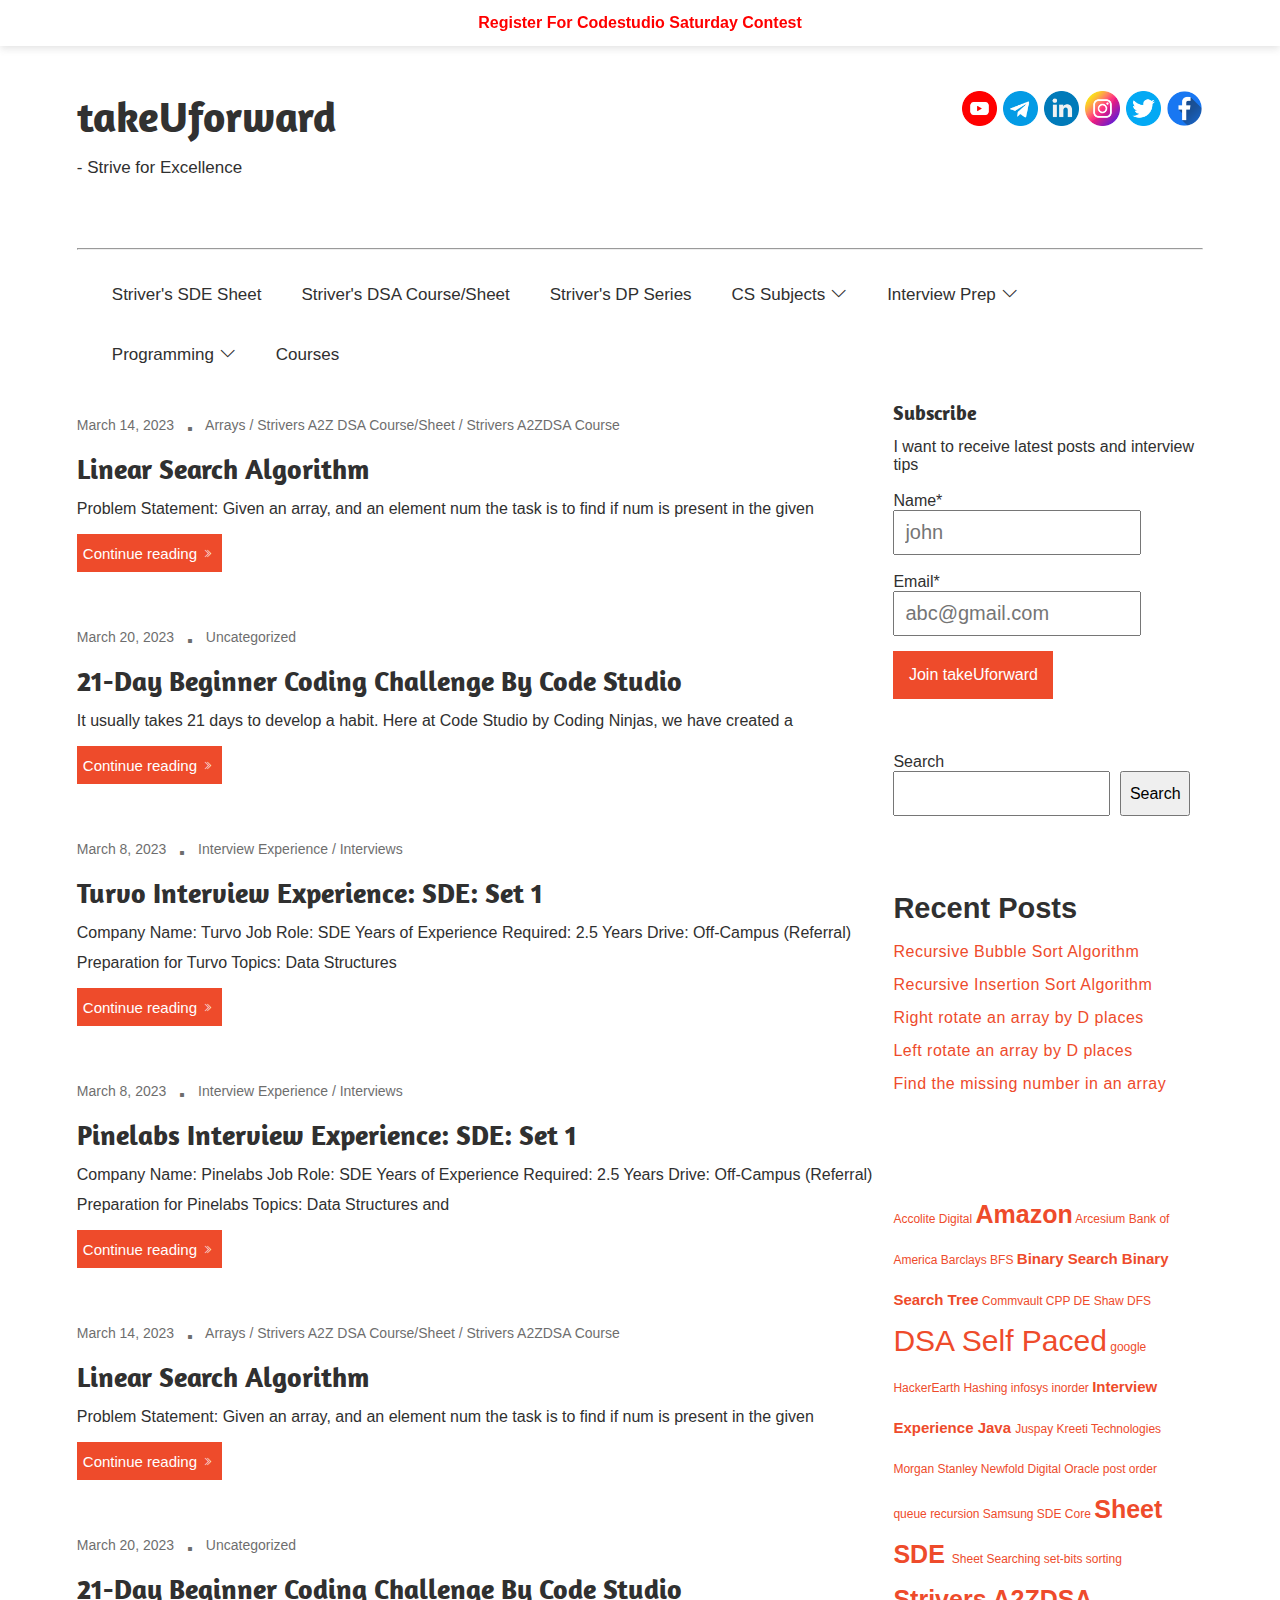
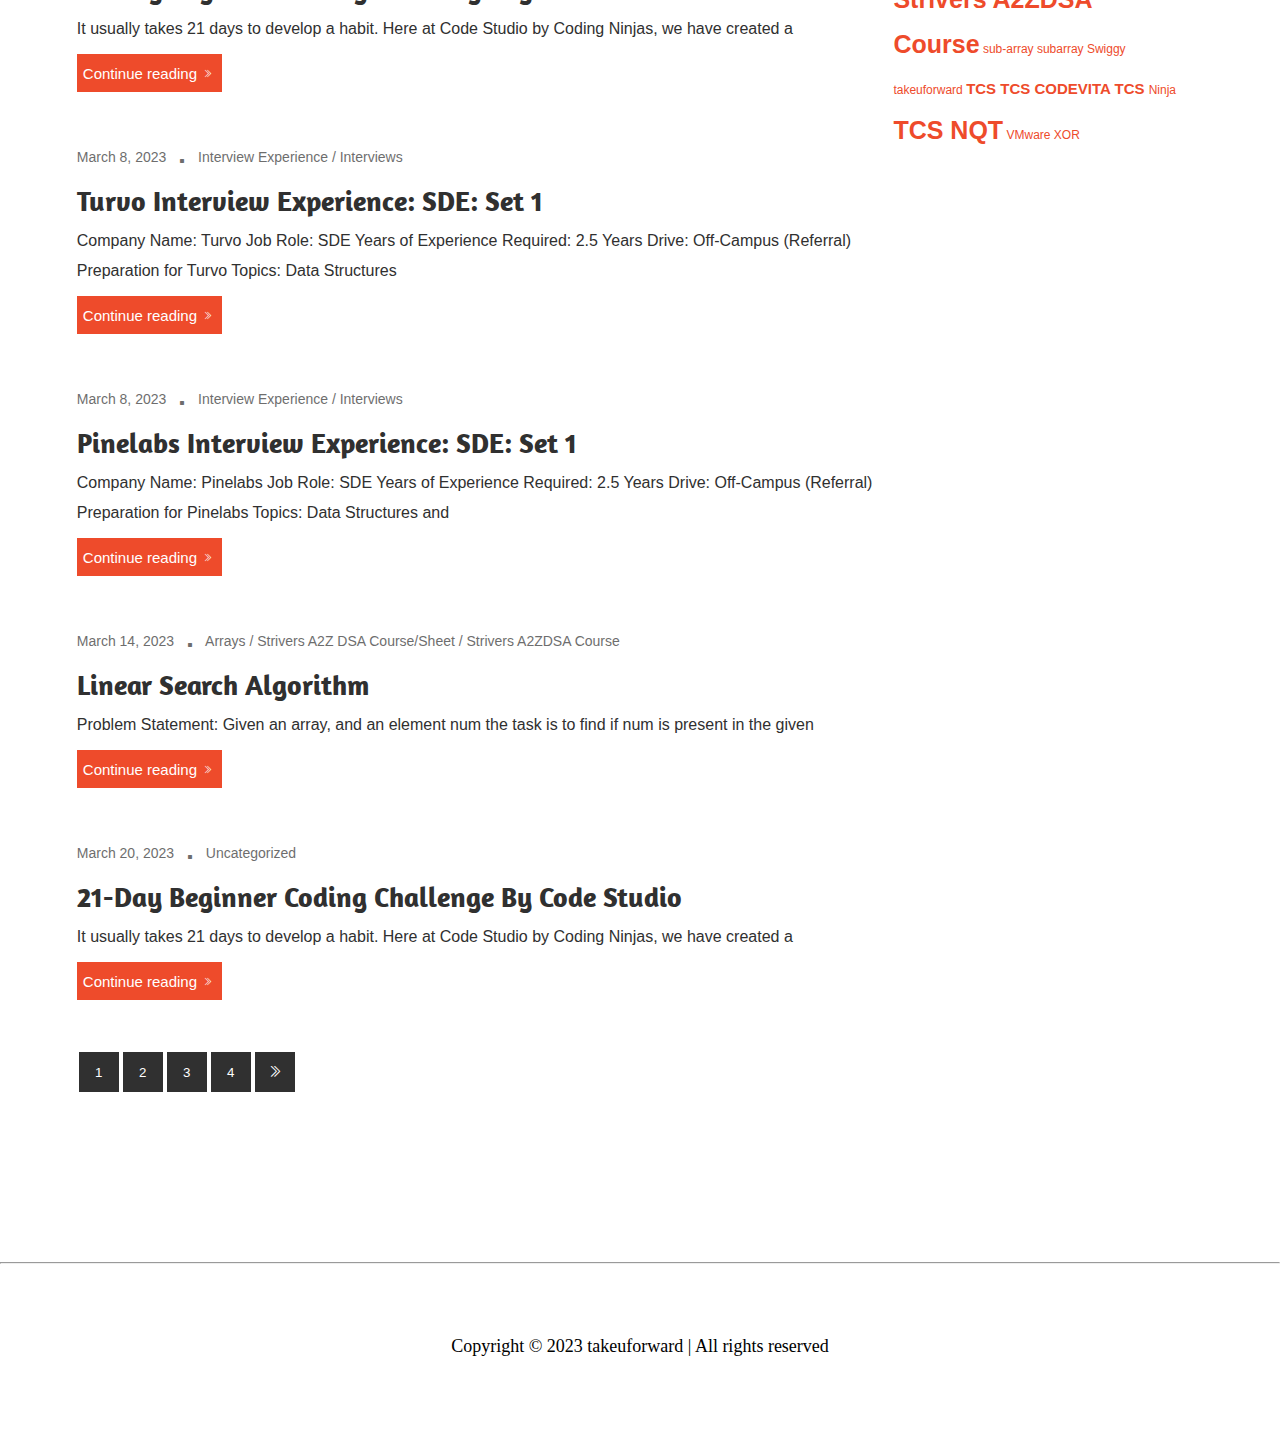
==== index.html @ 69823e0e "Merge 1525b9eb9a5e4e1d1a34bdff1c4de48abe05ab0a into 45029a54ef6b24de5f74d5429e6199685f359bf6" ====
<!DOCTYPE html>
<html lang="en">

<head>
    <meta charset="UTF-8">
    <meta http-equiv="X-UA-Compatible" content="IE=edge">
    <meta name="viewport" content="width=device-width, initial-scale=1.0">
    <title>Documents</title>
    <link rel="stylesheet" href="./css/index.css">
    <link rel="stylesheet" href="./css/navbar.css">
    <link rel="stylesheet" href="./css/home.css">

    <!-- for home aside styling -->
    <link rel="stylesheet" href="./css/aside.css">

    <style>
        @import url('https://fonts.googleapis.com/css2?family=Amaranth:wght@700&family=Domine:wght@700&family=Golos+Text&display=swap');
        @import url("https://cdn.jsdelivr.net/npm/bootstrap-icons@1.10.4/font/bootstrap-icons.css");
    </style>

</head>


<body>

    <div class="top_div">

        <div class="top_box">

            <div class='top'>
                <h4>Register For Codestudio Saturday Contest</h4>
            </div>

        </div>

        <div class='main_app_block'>

            <br />
            <br />
            <br />
            <br />
            <br />
            <div class='app_box'>

                <div class="social_box">

                    <div class='social'>
                        <div class='social_logo'>
                            <h1><a href="#">takeUforward</a></h1>
                            <p>- Strive for Excellence </p>
                        </div>
                        <div class='social_media_link'>
                            <a href="#"><img src='./images/youtube.png' alt="social" /></a>
                            <a href="#"><img src='./images//telegram.png' alt="social" /></a>
                            <a href="#"><img src='./images//linkedin.png' alt="social" /></a>
                            <a href="#"><img src='./images/instagram.png' alt="social" /></a>
                            <a href="#"><img src='./images/twitter.png' alt="social" /></a>
                            <a href="#"><img src='./images/facebook.png' alt="social" /></a>

                        </div>
                    </div>

                    <hr style="opacity: '0.5' " />


                </div>
                <div class="navbar_box">

                    <div class='navbar_line'> </div>

                    <div class='navbar_menu'><i class='bi bi-list'></i>
                        <p class="nav_text">Navigation</p>
                    </div>

                    <div class="navbar ">

                        <p>Striver's SDE Sheet</p>
                        <p>Striver's DSA Course/Sheet</p>
                        <p>Striver's DP Series</p>

                        <div class="nav1">
                            <p class='cs_subj'>CS Subjects <i class="bi bi-chevron-down nav1_icon"></i></p>
                            <div class='more_subj_1 more_subj'>
                                <p>SDE Core Sheet</p>
                                <hr />
                                <p>Operating System</p>
                                <hr />
                                <p>Computer Networks</p>
                            </div>
                        </div>

                        <div class="nav2">
                            <p>Interview Prep <i class="bi bi-chevron-down nav2_icon"></i></p>
                            <div class='more_subj_2 more_subj''>
                                <p>Blind 75</p>
                                <hr />
                                <p>Striver Tree Series</p>
                                <hr />
                                <p>Striver's CP Sheet</p>
                                <hr />
                                <p>TCS NQT Coding Sheet</p>
                                <hr />
                                <p>Interview Experience</p>
                                <hr />
                                <p>Interview Prep Roadmap</p>

                            </div>

                        </div>

                        <div class="nav3">
                            <p>Programming <i class="bi bi-chevron-down nav3_icon"></i> </p>
                            <div class='more_subj_3 more_subj'>
                                <p>Learn C++</p>
                                <hr />
                                <p>C++ STL</p>
                                <hr />
                                <p>C Programs</p>
                                <hr />
                                <p>Data Structure</p>

                            </div>
                        </div>

                        <p> Courses</p>
                    </div>

                </div>

                <div class="home_box_body">

                    <div class="home_main">

                        <div class="home_main_content">

                            <div class="moving_page" id="remove_data">

                            </div>

                        </div>

                        <div class="lowerbtn">
                            <button onclick="previes_page()" id="prev_btn"><i
                                    class="bi bi-chevron-double-left"></i></button>
                            <button class="btn" onclick="changepage(0,10)" name="1" id="btn1">1</button>
                            <button onclick="changepage(10,20)" name="2" id="btn2">2</button>
                            <button onclick="changepage(20,30)" name="3" id="btn3">3</button>
                            <button onclick="changepage(30,40)" name="4" id="btn4">4</button>
                            <button onclick="next_page()" id="next_btn"><i
                                    class="bi bi-chevron-double-right"></i></button>
                        </div>
                        <br>
                        <br>
                    </div>


                    <div class="home_aside">

                        <div class='aside'>

                            <h2 class="aside_sub">Subscribe</h2>
                            <p class='aside_para'>I want to receive latest posts and interview tips</p>
                            <br />
                            <div class="aside_form">
                                <p>Name*</p>
                                <input type="text" placeholder='john' />
                                <br />
                                <br />
                                <p>Email*</p>
                                <input type="email" placeholder='abc@gmail.com' />
                                <button class='aside_btn' >Join takeUforward</button>
                            </div>
                            <br />
                            <br />
                        <br>

                            <div class="aside_search">
                                <p>Search</p>
                                <div class='aside_search_btn'id="search" onchange="input_value(event)">
                                    <input type="text" />
                                    <button onclick="fun(event)">Search</button>
                                </div>
                            </div>

                        </div>
                        <br>
                        <br>

                        <div class="aside2">
                            <h1>Recent Posts</h1>
                            <br />
                            <p>Recursive Bubble Sort Algorithm</p>
                            <p>Recursive Insertion Sort Algorithm</p>
                            <p>Right rotate an array by D places</p>
                            <p>Left rotate an array by D places</p>
                            <p>Find the missing number in an array</p>
                        </div>
                        <br>
                        <br>

                        <div class="aside3">
                            <p>
                                Accolite Digital <b class='aside3_bold2'>Amazon</b> Arcesium Bank of America
                                Barclays BFS <b class='aside3_bold3'>Binary Search Binary Search Tree</b> Commvault
                                CPP DE Shaw DFS <b class='aside3_bold1'>DSA Self Paced</b> google HackerEarth
                                Hashing infosys inorder <b class='aside3_bold3'>Interview Experience Java </b>
                                Juspay Kreeti Technologies Morgan Stanley Newfold Digital Oracle post order queue
                                recursion Samsung SDE Core <b class='aside3_bold2'>Sheet SDE </b> Sheet Searching
                                set-bits sorting <b class='aside3_bold2'>Strivers A2ZDSA Course</b> sub-array
                                subarray Swiggy takeuforward <b class='aside3_bold3'>TCS TCS CODEVITA TCS </b> Ninja
                                <b class='aside3_bold2'>TCS NQT</b> VMware XOR
                            </p>
                        </div>
                        <br />
                        <br />

                    </div>


                </div>


            </div>
            <br>
            <br>
            <br>
            <br>
            <br>
            <br>
            <br>

            <hr>

            <br>
            <br>
            <br>
            <br>
            <center class="copyright">Copyright © 2023 takeuforward | All rights reserved</center>
            <br>
            <br>
            <br>
            <br>


        </div>


    </div>
    <script src="./dataset/dataset.js"></script>

    <script src="./javascript/indexjs.js"></script>

</body>

</html>
---- css/index.css ----
* {
    padding: 0px;
    margin: 0px;
    box-sizing: border-box;
}
        /* @import url('https://fonts.googleapis.com/css2?family=Amaranth:wght@700&family=Domine:wght@700&family=Golos+Text&display=swap'); */




body {
    background-color: #303030;
}

.main_app_block{
    max-width: 1500px;
    /* height: 1700px; */
    height: fit-content;
    background-color: white;
    margin: auto;
}



.top {
    /* border: 1px solid black; */
    padding: 14px;
    position: fixed;
    width: 100%;
    text-align: center;
    color: red;
    background-color: white;
    z-index: 2;
    box-shadow: rgba(99, 99, 99, 0.2) 0px 2px 8px 0px;
    font-family: "Titillium Web", arial, helvetica, sans-serif;
    font-weight: 600;
}

.app_box{
    width: 88%;
    margin: auto;
}




/* social block  */
.social{
    margin: auto;
    display: flex;
    justify-content: space-between;
    margin-bottom: 70px;
}
.social_logo h1{
    font-size: 43px;
    font-family: 'Amaranth', sans-serif;
    /* text-decoration: none; */

}

.social_logo p{
    font-family: "Titillium Web", arial, helvetica, sans-serif;
    color: #303030;
    font-size: 17px;

    margin-top: 15px;

}
.social_logo h1 a{
    text-decoration: none;
    color: rgb(39, 38, 38);
    opacity: 0.95;
}
.social_logo h1 a:hover{
    text-decoration: underline;
}

.social_media_link a img{
    width: 35px;
    margin: 1px;

}

@media only screen and (max-width:900px){
    .social{
        flex-direction: column;
        align-items: center;
        margin-bottom: 30px;
    }
    .social_logo{
        text-align: center;
        margin-bottom: 30px;
    }
}
---- css/navbar.css ----
/* navbar block  */

.navbar {
    font-family: "Titillium Web", arial, helvetica, sans-serif;
    display: flex;
    flex-wrap: wrap;
    margin: 15px;
    color: #303030;
    justify-content: start;
}

.navbar p {
    margin-left: 20px;
    margin-right: 20px;
    cursor: pointer;
    font-size: 17px;
    padding-top: 20px;
    padding-bottom: 20px;
    display: flex;
    flex-direction: row;
    position: relative;
}
.navbar p:hover{
    opacity: 0.8;
}


.navbar_line {
    width: 150px;
    height: 5px;
    background-color: #303030;
    display: none;
}

.navbar_menu {
    font-family: "Titillium Web", arial, helvetica, sans-serif;
    padding: 3px;
    border: 1px solid white;
    width: 150px;
    display: flex;
    align-items: center;
    justify-content: center;
    font-size: 18px;
    color: #303030;
    opacity: 0.8;
    display: none;
}

.navbar_menu:hover {
    border: 1px solid rgb(55, 54, 54);

}


.navbar_menu i {
    font-size: 40px;
    margin-right: 10px;
}
.nav1_icon,.nav2_icon,.nav3_icon{
    margin-left: 5px;
}

.more_subj {
    display: flex;
    flex-direction: column;
    width: 250px;
    background-color: #303030;
    position: absolute;
    z-index: 1;
    transition: all ease-in-out 0.3s;
    display: none;

}


.more_subj p {
    background-color: #303030;
    color: white;
    margin: 0.3px;
    padding: 10px;

}

.more_subj p:hover {
    background-color: #3f3d3d;

}



/* checking */

@media only screen and (max-width:900px) {
    .navbar_menu {
        display: flex;
    }

    .navbar {
        flex-direction: column;
        margin: 0px;
        justify-content: start;
        display: none;

    }

    .navbar_show{
        display: flex;
    }

    .navbar_line {
        display: flex;
    }

    .navbar p {
        display: flex;
        /* align-items: center; */
        background-color: #303030;
        height: 60px;
        color: white;
        justify-content: start;
        margin: 0px;
        padding-left: 20px;
        justify-content: space-between;
        /* padding-right: 30px; */
        flex-direction: column;
        position: relative;
        /* overflow: hidden; */
        height: fit-content;
        margin-bottom: 1px;
    }

    .navbar p:hover {
        background-color: #3f3d3d;

    }

    .navbar p i {
        font-size: 20px;
        position: absolute;
        right: 20px;
        font: bold;
    }
 

    .more_subj {
        position: relative;
        width: 100%;
        display: flex;
        justify-content: center;
    }
    .more_subj p{
        padding-top: 20px;
        padding-left: 50px;

        padding-bottom: 20px;
    }
}
@media only screen and (max-width:700px){
    .nav_text{
        /* border: 1px solid black; */
        display: none;
    }
    .navbar_menu{
        position: relative;
        width: 70px;


    }
   
    .navbar_line{
        width: 70px;
    }
    
}
---- css/home.css ----
.home_box_body {
    display: grid;
    grid-template-columns: 1.45fr .55fr;
    background-color: white;

}

.home_main {
    margin-top: 10px;
    font-family: "Titillium Web", arial, helvetica, sans-serif;
}


.data {
    width: 100%;
    padding-right: 20px;
    margin-bottom: 50px;
    line-height: 30px;
    color: #303030;
}

.data_date {
    margin-bottom: 10px;
    font-size: 14px;
    opacity: 0.7;
}
.data_date i{
    font-size: 4px;
    margin: 10px;
    border-radius: 50%;
}

.data_heading {
    font-family: "Amaranth", arial, helvetica, sans-serif;;
    font-size: 14px;
    margin-bottom: 10px;
    color: #303030;
    cursor: pointer;

}
.data_heading:hover {
text-decoration: underline;
}

.data_para {
    margin-bottom: 10px;
    color: #303030;

}
.data_button button{
    background-color: #EE4B2B;
    padding: 6px;
    font-size: 15px;
    color: white;
    width: 145px;
    height: 38px;
    border: none;
    display: flex;
    align-items: center;
    justify-content: start;
    position: relative;
    cursor: pointer;

}
.data_button button:hover{
    background-color: #303030;
}
.data_button button i{
    font-size: 9px;
    position: absolute;
    right: 10px;
    top: 15px;
}

.lowerbtn{
    background-color: white;
    height: 50px;
}
.lowerbtn button {
    background-color: #303030;
    color: white;
    width: 40px;
    height: 40px;
    margin: 2px;
    border: none;
}
.lowerbtn button:hover{
    background-color: #1ebdb8;

}



.lowerbtn{
    display: flex;
}
.lowerbtn button{
    display: flex;
    align-items: center;
    justify-content: center;
}
.copyright{
    font-size: 18px;
}





@media only screen and (max-width:950px){
    .home_box_body{
        display: flex;
        flex-direction: column;
    }
    .data {
        padding-right: 0px;
    }
    .data_heading {
        font-size: 12px;
    
    }
}
---- css/aside.css ----
.aside{
    font-family: "Titillium Web", arial, helvetica, sans-serif;
    color: #303030;

}

.aside_sub{
    font-family: 'Amaranth', sans-serif;
    font-size: 20px;
    margin-bottom: 13px;
}
.aside_form input{
height: 45px;
width: 80%;
padding-left: 10px;
font-size: 20px;
}
.aside_btn{
    cursor: pointer;
    display: block;
    margin-top: 15px;
    width: 160px;
    height: 48px;
    background-color: #EE4B2B;
    color: white;
    border: none;
    font-size: 16px;

} 
.aside_search_btn{
    display: flex;
}
.aside_search_btn input{
    height: 45px;
width: 70%;
}
.aside_search_btn button{
    cursor: pointer;
    height: 45px;
    margin-left: 10px;
    width: 70px;
    font-size: 16px;


}
@media only screen and (max-width:900px){
    .aside_search_btn{
        justify-content: space-between;
    }
    .aside_search_btn input{
        height: 45px;
    width: 90%;
    }
    .aside_form input{
        width: 100%;
    }
}




/* par2  */
.aside2 {
    font-family: "Titillium Web", arial, helvetica, sans-serif;
    margin-top: 40px;
    color: #303030;

}

.aside2 p {
    color: #EE4B2B;
    font-size: 16px;
    /* line-height: 15px; */
    margin-bottom: 15px;
    cursor: pointer;
    letter-spacing: .5px;
}
.aside2 h1{
    font-size: 29px;
}

/* part3 */
.aside3{
    font-family: "Titillium Web", arial, helvetica, sans-serif;
    color: #EE4B2B;
    margin-top: 50px;
    padding-right: 20px;
    font-size: 12px;
    cursor: pointer;
    line-height: 40px;

}
.aside3_bold1{
    font-size: 30px;
    font-weight: 200;
}
.aside3_bold2{
font-size: 25px;
}
.aside3_bold3{
font-size: 15px;
}
@media only screen and (max-width:950px){
    .aside3{
        padding-right: 0px;
    }
}
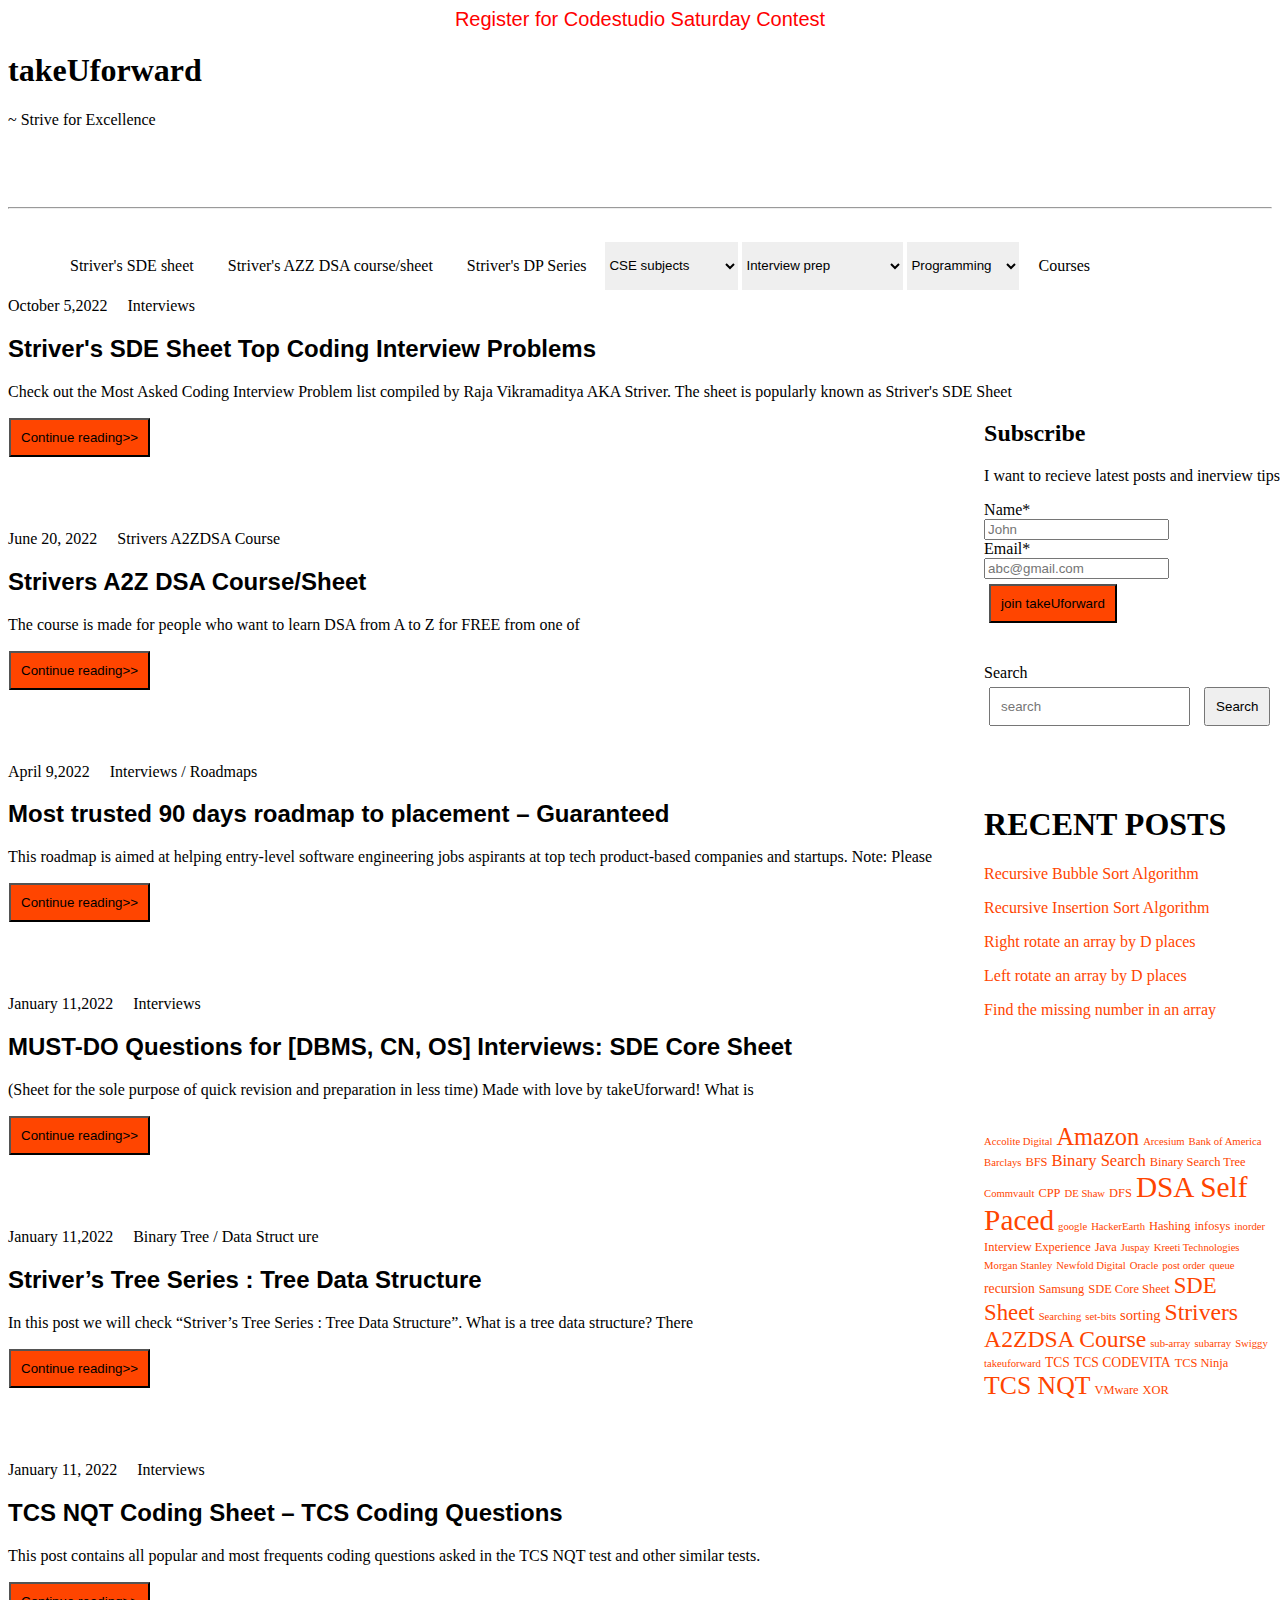
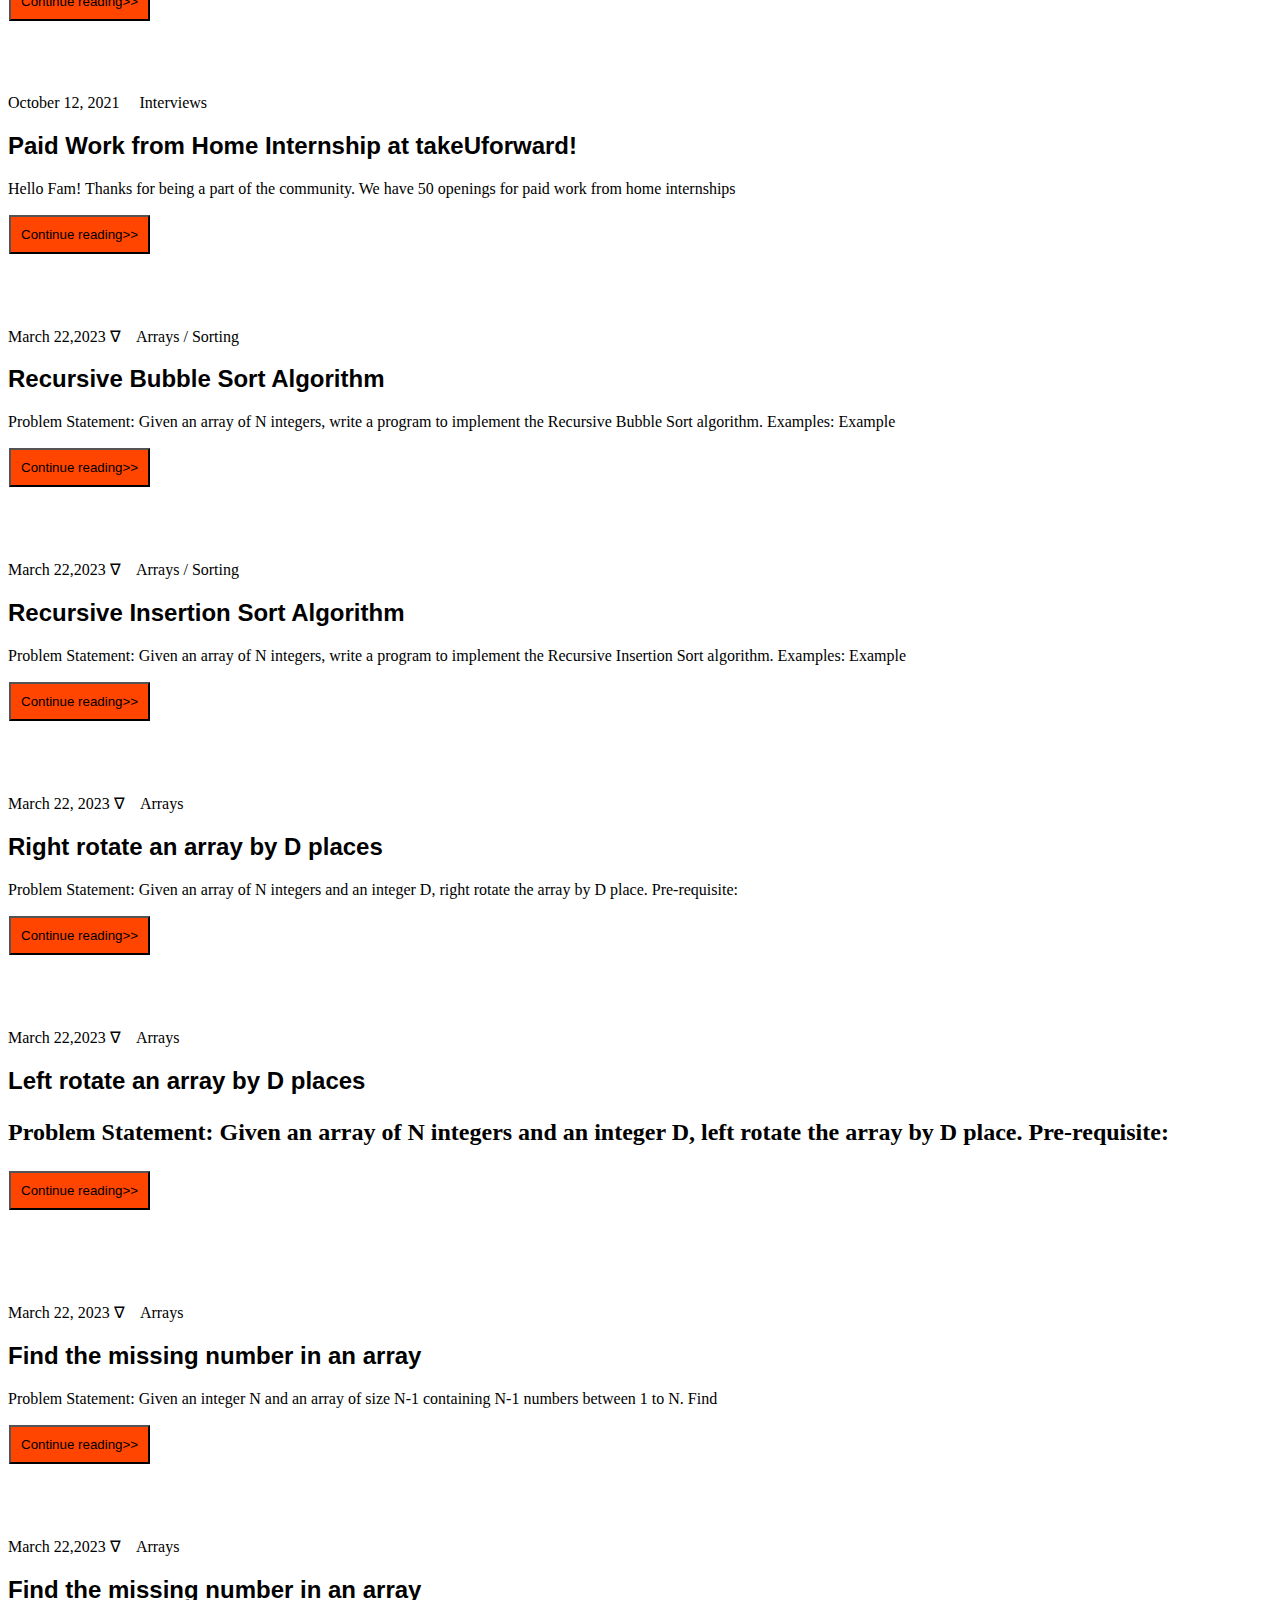
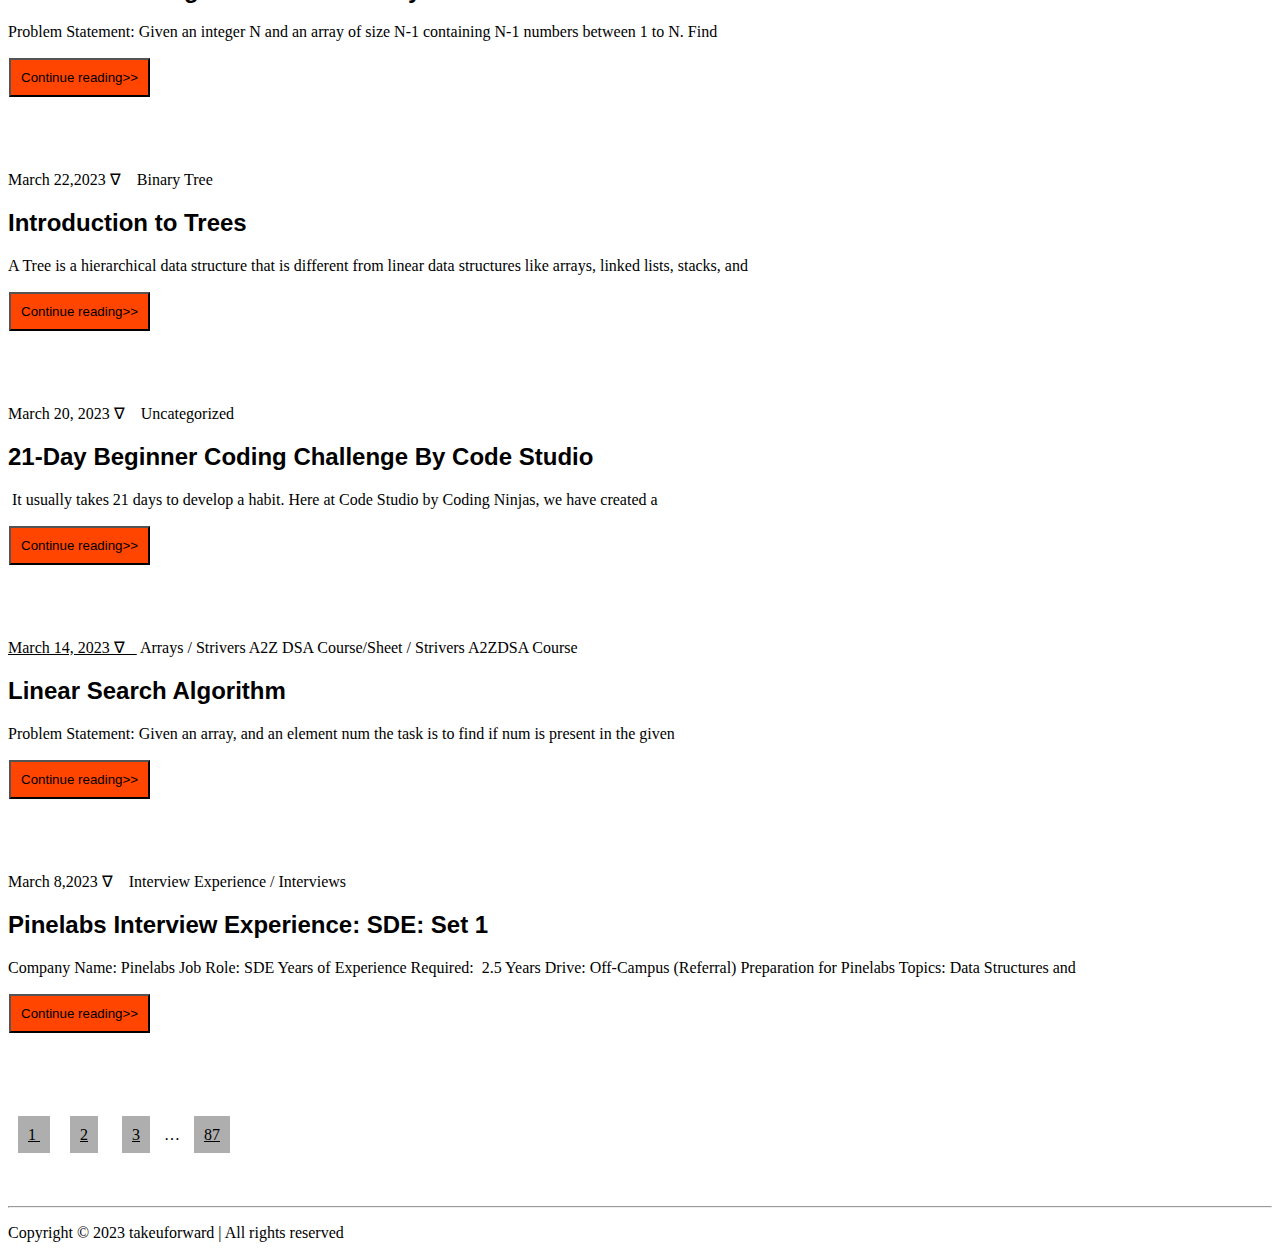
==== commit e8baf1f8: "Update index.html" ====
--- a/index.html
+++ b/index.html
@@ -1,255 +1,822 @@
-<!DOCTYPE html>
-<html lang="en">
-
-<head>
-    <meta charset="UTF-8">
-    <meta http-equiv="X-UA-Compatible" content="IE=edge">
-    <meta name="viewport" content="width=device-width, initial-scale=1.0">
-    <title>Documents</title>
-    <link rel="stylesheet" href="./css/index.css">
-    <link rel="stylesheet" href="./css/navbar.css">
-    <link rel="stylesheet" href="./css/home.css">
-
-    <!-- for home aside styling -->
-    <link rel="stylesheet" href="./css/aside.css">
-
-    <style>
-        @import url('https://fonts.googleapis.com/css2?family=Amaranth:wght@700&family=Domine:wght@700&family=Golos+Text&display=swap');
-        @import url("https://cdn.jsdelivr.net/npm/bootstrap-icons@1.10.4/font/bootstrap-icons.css");
-    </style>
-
-</head>
-
-
-<body>
-
-    <div class="top_div">
-
-        <div class="top_box">
-
-            <div class='top'>
-                <h4>Register For Codestudio Saturday Contest</h4>
-            </div>
-
-        </div>
-
-        <div class='main_app_block'>
-
-            <br />
-            <br />
-            <br />
-            <br />
-            <br />
-            <div class='app_box'>
-
-                <div class="social_box">
-
-                    <div class='social'>
-                        <div class='social_logo'>
-                            <h1><a href="#">takeUforward</a></h1>
-                            <p>- Strive for Excellence </p>
-                        </div>
-                        <div class='social_media_link'>
-                            <a href="#"><img src='./images/youtube.png' alt="social" /></a>
-                            <a href="#"><img src='./images//telegram.png' alt="social" /></a>
-                            <a href="#"><img src='./images//linkedin.png' alt="social" /></a>
-                            <a href="#"><img src='./images/instagram.png' alt="social" /></a>
-                            <a href="#"><img src='./images/twitter.png' alt="social" /></a>
-                            <a href="#"><img src='./images/facebook.png' alt="social" /></a>
-
-                        </div>
-                    </div>
-
-                    <hr style="opacity: '0.5' " />
-
-
-                </div>
-                <div class="navbar_box">
-
-                    <div class='navbar_line'> </div>
-
-                    <div class='navbar_menu'><i class='bi bi-list'></i>
-                        <p class="nav_text">Navigation</p>
-                    </div>
-
-                    <div class="navbar ">
-
-                        <p>Striver's SDE Sheet</p>
-                        <p>Striver's DSA Course/Sheet</p>
-                        <p>Striver's DP Series</p>
-
-                        <div class="nav1">
-                            <p class='cs_subj'>CS Subjects <i class="bi bi-chevron-down nav1_icon"></i></p>
-                            <div class='more_subj_1 more_subj'>
-                                <p>SDE Core Sheet</p>
-                                <hr />
-                                <p>Operating System</p>
-                                <hr />
-                                <p>Computer Networks</p>
-                            </div>
-                        </div>
-
-                        <div class="nav2">
-                            <p>Interview Prep <i class="bi bi-chevron-down nav2_icon"></i></p>
-                            <div class='more_subj_2 more_subj''>
-                                <p>Blind 75</p>
-                                <hr />
-                                <p>Striver Tree Series</p>
-                                <hr />
-                                <p>Striver's CP Sheet</p>
-                                <hr />
-                                <p>TCS NQT Coding Sheet</p>
-                                <hr />
-                                <p>Interview Experience</p>
-                                <hr />
-                                <p>Interview Prep Roadmap</p>
-
-                            </div>
-
-                        </div>
-
-                        <div class="nav3">
-                            <p>Programming <i class="bi bi-chevron-down nav3_icon"></i> </p>
-                            <div class='more_subj_3 more_subj'>
-                                <p>Learn C++</p>
-                                <hr />
-                                <p>C++ STL</p>
-                                <hr />
-                                <p>C Programs</p>
-                                <hr />
-                                <p>Data Structure</p>
-
-                            </div>
-                        </div>
-
-                        <p> Courses</p>
-                    </div>
-
-                </div>
-
-                <div class="home_box_body">
-
-                    <div class="home_main">
-
-                        <div class="home_main_content">
-
-                            <div class="moving_page" id="remove_data">
-
-                            </div>
-
-                        </div>
-
-                        <div class="lowerbtn">
-                            <button onclick="previes_page()" id="prev_btn"><i
-                                    class="bi bi-chevron-double-left"></i></button>
-                            <button class="btn" onclick="changepage(0,10)" name="1" id="btn1">1</button>
-                            <button onclick="changepage(10,20)" name="2" id="btn2">2</button>
-                            <button onclick="changepage(20,30)" name="3" id="btn3">3</button>
-                            <button onclick="changepage(30,40)" name="4" id="btn4">4</button>
-                            <button onclick="next_page()" id="next_btn"><i
-                                    class="bi bi-chevron-double-right"></i></button>
-                        </div>
-                        <br>
-                        <br>
-                    </div>
-
-
-                    <div class="home_aside">
-
-                        <div class='aside'>
-
-                            <h2 class="aside_sub">Subscribe</h2>
-                            <p class='aside_para'>I want to receive latest posts and interview tips</p>
-                            <br />
-                            <div class="aside_form">
-                                <p>Name*</p>
-                                <input type="text" placeholder='john' />
-                                <br />
-                                <br />
-                                <p>Email*</p>
-                                <input type="email" placeholder='abc@gmail.com' />
-                                <button class='aside_btn' >Join takeUforward</button>
-                            </div>
-                            <br />
-                            <br />
-                        <br>
-
-                            <div class="aside_search">
-                                <p>Search</p>
-                                <div class='aside_search_btn'id="search" onchange="input_value(event)">
-                                    <input type="text" />
-                                    <button onclick="fun(event)">Search</button>
-                                </div>
-                            </div>
-
-                        </div>
-                        <br>
-                        <br>
-
-                        <div class="aside2">
-                            <h1>Recent Posts</h1>
-                            <br />
-                            <p>Recursive Bubble Sort Algorithm</p>
-                            <p>Recursive Insertion Sort Algorithm</p>
-                            <p>Right rotate an array by D places</p>
-                            <p>Left rotate an array by D places</p>
-                            <p>Find the missing number in an array</p>
-                        </div>
-                        <br>
-                        <br>
-
-                        <div class="aside3">
-                            <p>
-                                Accolite Digital <b class='aside3_bold2'>Amazon</b> Arcesium Bank of America
-                                Barclays BFS <b class='aside3_bold3'>Binary Search Binary Search Tree</b> Commvault
-                                CPP DE Shaw DFS <b class='aside3_bold1'>DSA Self Paced</b> google HackerEarth
-                                Hashing infosys inorder <b class='aside3_bold3'>Interview Experience Java </b>
-                                Juspay Kreeti Technologies Morgan Stanley Newfold Digital Oracle post order queue
-                                recursion Samsung SDE Core <b class='aside3_bold2'>Sheet SDE </b> Sheet Searching
-                                set-bits sorting <b class='aside3_bold2'>Strivers A2ZDSA Course</b> sub-array
-                                subarray Swiggy takeuforward <b class='aside3_bold3'>TCS TCS CODEVITA TCS </b> Ninja
-                                <b class='aside3_bold2'>TCS NQT</b> VMware XOR
-                            </p>
-                        </div>
-                        <br />
-                        <br />
-
-                    </div>
-
-
-                </div>
-
-
-            </div>
-            <br>
-            <br>
-            <br>
-            <br>
-            <br>
-            <br>
-            <br>
-
-            <hr>
-
-            <br>
-            <br>
-            <br>
-            <br>
-            <center class="copyright">Copyright © 2023 takeuforward | All rights reserved</center>
-            <br>
-            <br>
-            <br>
-            <br>
-
-
-        </div>
-
-
-    </div>
-    <script src="./dataset/dataset.js"></script>
-
-    <script src="./javascript/indexjs.js"></script>
-
-</body>
-
-</html>+<!DOCTYPE html>
+<html lang="en">
+
+<head>
+    <meta charset="UTF-8">
+    <meta http-equiv="X-UA-Compatible" content="IE=edge">
+    <meta name="viewport" content="width=device-width, initial-scale=1.0">
+    <title>Documents</title>
+    <link rel="program" href="style.css">
+
+
+</head>
+<style>
+    .front-main {
+
+        text-align: center;
+
+
+    }
+
+    h1,
+    a {
+        color: black;
+    }
+
+    ul {
+        display: flex;
+        flex-direction: row;
+        border: 5px;
+        list-style: none;
+        margin: 5px;
+
+
+    }
+
+    li {
+        margin: 10px;
+        padding: 7px;
+
+    }
+
+    #dropdown,
+    #dropdown1,
+    #dropdown2 {
+        margin: 2px;
+        border: 4px;
+    }
+
+    header {
+        position: absolute;
+        right: 0px;
+        top: 400px;
+    }
+
+    .form {
+        border: 10px;
+
+    }
+
+    #name {
+        margin: 5px;
+    }
+
+    #email {
+        margin: 5px;
+    }
+
+    #join {
+        margin: 5px;
+        padding: 10px;
+        background-color: orangered;
+        cursor: pointer;
+    }
+
+    #search,
+    #search1 {
+        margin: 5px;
+        padding: 10px;
+    }
+
+    #search1 {
+        margin: 5px;
+        padding: 10px;
+        cursor: pointer;
+    }
+
+    section {
+        color: orangered;
+    }
+
+    article {
+        color: orangered;
+        justify-content: right;
+    }
+
+    .nav-links a {
+        border: 0px solid grey;
+        margin: 10px;
+        padding: 10px;
+        background-color: rgba(128, 128, 128, 0.637);
+    }
+
+    .btn {
+        background-color: orangered;
+        margin: 1px;
+        padding: 10px;
+        cursor: pointer;
+    }
+
+    .entry-title a {
+        font-family: amaranth, Arial, Helvetica, sans-serif;
+
+
+
+    }
+
+    .front-main a {
+        font-family: titillium web, arial, helvetica, sans-serif;
+        color: red;
+        font-size: 20px;
+
+    }
+
+    .content a {
+        text-decoration: none;
+    }
+
+    .content2 a {
+        text-decoration: none;
+    }
+
+    .front-site a {
+        text-decoration: none;
+    }
+
+    .front-main a {
+        text-decoration: none;
+    }
+
+    .entry-title a {
+        text-decoration: none;
+    }
+
+    .navbar {
+        cursor: pointer;
+
+    }
+
+    #dropdown,
+    #dropdown1,
+    #dropdown2 {
+        cursor: pointer;
+    }
+
+    .recent post {
+        cursor: pointer;
+        text-decoration: none;
+    }
+
+    .logos {
+        position: absolute;
+        right: 10px;
+        top: 100px;
+        font-size: 30px;
+    }
+
+    .fa-square-twitter {
+        color: rgb(53, 194, 241);
+    }
+
+    .fa-youtube {
+        color: red;
+    }
+
+    .fa-linkedin {
+        color: rgb(62, 193, 233);
+    }
+
+    .fa-instagram {
+        color: rgb(236, 78, 38);
+    }
+
+    .fa-telegram {
+        color: rgb(9, 43, 117);
+    }
+
+    .fa-facebook {
+
+        color: rgb(62, 62, 230)
+    }
+
+    .side-scripts {
+        position: absolute;
+        right: 10px;
+        color: orangered;
+    }
+
+    .information {
+        color: orangered;
+        text-decoration: none;
+    }
+</style>
+
+<body>
+    <div class="front-main">
+        <a href="http://bit.ly/3U9qj7q" target="_blank">Register for Codestudio Saturday Contest</a>
+    </div>
+
+
+    <div class="front-site">
+        <h1><a href="https://takeuforward.org/" rel="home">takeUforward</a></h1>
+        <p>~ Strive for Excellence</p><br><br>
+
+
+    </div>
+
+
+
+
+
+
+
+    <div class="logos">
+        <a href="https://bit.ly/32QbLD6" target="blank"><i class="fa-brands fa-square-twitter"></i></a>
+        <a href="https://www.youtube.com/channel/UCJskGeByzRRSvmOyZOz61ig" target="blank"><i class="fa-brands fa-youtube"></i></a>
+        <a href="https://wa.me/?text=Hi,I%20have%20found%20the%20best%20free%20resource%20to%20prepare%20for%20product%20companies%20-%20Amazon,%20Microsoft%20etc%20interview.Check%20out%20Striver%27s%20SDE%20Sheet:%20https://bit.ly/3zquqSuEverything%20you%20need%20for%20structured%20interview%20prep%20for%20free."target="blank">
+            <i class="fa-brands fa-telegram"></i></a>
+
+        <a href="https://www.instagram.com/striver_79/" target="blank"><i class="fa-brands fa-instagram"></i></a>
+        <a href="https://www.linkedin.com/company/takeuforward/" target="blank"><i class="fa-brands fa-linkedin"></i></a>
+        <a href="https://bit.ly/3mJHMDY" target="blank"><i class="fa-brands fa-facebook"></i></a>
+        <link rel="stylesheet" href="https://cdnjs.cloudflare.com/ajax/libs/font-awesome/6.4.0/css/all.min.css"
+            integrity="sha512-iecdLmaskl7CVkqkXNQ/ZH/XLlvWZOJyj7Yy7tcenmpD1ypASozpmT/E0iPtmFIB46ZmdtAc9eNBvH0H/ZpiBw=="
+            crossorigin="anonymous" referrerpolicy="no-referrer" />
+    </div><br>
+    <hr>
+
+    </div><br>
+
+
+
+
+    <nav class="navbar">
+        <ul>
+            <li>Striver's SDE sheet</li>
+            <li>Striver's AZZ DSA course/sheet</li>
+            <li>Striver's DP Series</li>
+
+            <select id="dropdown">
+                <option>CSE subjects</option>
+                <option>SDE core sheet</option>
+                <option>operating systems</option>
+                <option>computer networks</option>
+            </select>
+
+
+
+            <select id="dropdown1">
+                <option>Interview prep</option>
+                <option>blind 75 </option>
+                <option>strivers tree series </option>
+                <option>strivers cp sheet </option>
+                <option>TCS NQT Coding sheet </option>
+                <option>TCS NQT Coding sheet</option>
+                <option>Interview experince</option>
+                <option>Interview prep roadmap</option>
+            </select>
+
+
+
+            <select id="dropdown2">
+                <option>Programming</option>
+                <option>Learn c++</option>
+                <option>C++ STL </option>
+                <option>C programming </option>
+                <option>Data strucutres </option>
+            </select>
+
+            <li>Courses</li>
+
+            </li>
+
+        </ul>
+
+    </nav>
+
+
+    <div id="content" class="site content">
+        <a href="https://takeuforward.org/interviews/strivers-sde-sheet-top-coding-interview-problems/"
+            style="color:black" title="1:25 am" rel="bookmark">
+            <time class="entry-date" datetime="2022-10-05T01:25:00+00:00">October
+                5,2022&nbsp;&nbsp;&nbsp;&nbsp;</time></a>
+        <a href="https://takeuforward.org/category/interviews/" rel="category tag" style="color:black">Interviews</a>
+
+        <h2 class="entry-title"><a
+                href="https://takeuforward.org/interviews/strivers-sde-sheet-top-coding-interview-problems/"
+                rel="bookmark" style="color:black">Striver's SDE Sheet Top Coding Interview Problems</a></h2>
+        <div class="container">
+            <p>Check out the Most Asked Coding Interview Problem list compiled by Raja Vikramaditya AKA Striver. The
+                sheet is popularly known as Striver's SDE Sheet</p>
+            <a href="https://takeuforward.org/interviews/strivers-sde-sheet-top-coding-interview-problems/"
+                style="color:black"><button class="btn">Continue reading>></button></a>
+        </div>
+    </div>
+    <br><br><br><br>
+
+    <div id="content1" class="site content">
+        <a href="https://takeuforward.org/strivers-a2z-dsa-course/strivers-a2z-dsa-course-sheet-2/" style="color:black"
+            title="11:11 am" rel="bookmark">
+            <time class="entry-date" datetime="2022-06-20T11:11:00+00:00">June 20,
+                2022&nbsp;&nbsp;&nbsp;&nbsp;</time></a>
+        <a href="https://takeuforward.org/category/strivers-a2z-dsa-course/" rel="category tag"
+            style="color:black">Strivers A2ZDSA
+            Course</a>
+        <h2 class="entry-title"><a
+                href="https://takeuforward.org/strivers-a2z-dsa-course/strivers-a2z-dsa-course-sheet-2/" rel="bookmark"
+                style="color:black">Strivers A2Z DSA Course/Sheet</a></h2>
+        <div class="container">
+            <p>The course is made for people who want to learn DSA from A to Z for FREE from one of</p>
+            <a href="https://takeuforward.org/strivers-a2z-dsa-course/strivers-a2z-dsa-course-sheet-2/"
+                style="color:black"><button class="btn">Continue reading>></button></a>
+        </div>
+    </div>
+    </div>
+    <br><br><br><br>
+
+
+    <div id="content2" class="site content"></div>
+    <a href="https://takeuforward.org/interviews/most-trusted-90-days-roadmap-to-placement-guaranteed/"
+        style="text-decoration:none" title="10:30 am" rel="bookmark">
+        <time class="entry-date published updated" datetime="2022-04-09T10:30:00+00:00">April
+            9,2022&nbsp;&nbsp;&nbsp;&nbsp;</time></a>
+    <a href="https://takeuforward.org/category/interviews/" style="text-decoration:none"
+        rel="category tag">Interviews</a> /
+    <a href="https://takeuforward.org/category/roadmaps/" rel="category tag" style="text-decoration:none">Roadmaps</a>
+    <h2 class="entry-title"><a
+            href="https://takeuforward.org/interviews/most-trusted-90-days-roadmap-to-placement-guaranteed/"
+            rel="bookmark" style="text-decoration:none">Most trusted 90 days roadmap to placement &#8211; Guaranteed</a>
+    </h2>
+    <div class="container">
+
+        <p>This roadmap is aimed at helping entry-level software engineering jobs aspirants at top tech
+            product-based
+            companies and startups. Note: Please</p>
+        <a href="https://takeuforward.org/interviews/most-trusted-90-days-roadmap-to-placement-guaranteed/"
+            style="color:black"><button class="btn">Continue reading>></button></a>
+    </div>
+
+    </div>
+    <br><br><br><br>
+
+
+    <div id="content2" class="site content">
+        <a href="https://takeuforward.org/interviews/must-do-questions-for-dbms-cn-os-interviews-sde-core-sheet/"
+            title="7:52 pm" rel="bookmark" style="color:black">
+            <time class="entry-date published updated" datetime="2022-01-11T19:52:56+00:00">January
+                11,2022&nbsp;&nbsp;&nbsp;&nbsp;</time></a>
+        <a href="https://takeuforward.org/category/interviews/" rel="category tag" style="color:black">Interviews</a>
+
+        <h2 class="entry-title"><a
+                href="https://takeuforward.org/interviews/must-do-questions-for-dbms-cn-os-interviews-sde-core-sheet/"
+                rel="bookmark" style="color:black">MUST-DO Questions for [DBMS, CN, OS] Interviews: SDE Core
+                Sheet</a></h2>
+        <div class="container">
+            <p>(Sheet for the sole purpose of quick revision and preparation in less time) Made with love by
+                takeUforward! What is</p>
+            <a href="https://takeuforward.org/interviews/must-do-questions-for-dbms-cn-os-interviews-sde-core-sheet/"
+                style="color:black"><button class="btn">Continue reading>></button></a>
+        </div>
+    </div>
+    <br><br><br><br>
+
+
+    <div id="content2" class="site content">
+        <a href="https://takeuforward.org/data-structure/strivers-tree-series-tree-data-structure/" title="7:51 pm"
+            rel="bookmark" style="color:black">
+            <time class="entry-date published updated" datetime="2022-01-11T19:51:36+00:00">January
+                11,2022&nbsp;&nbsp;&nbsp;&nbsp;</time></a>
+        <a href="https://takeuforward.org/category/binary-tree/" rel="category tag" style="color:black">Binary
+            Tree</a> / <a href="https://takeuforward.org/category/data-structure/" rel="category tag"
+            style="color:black">Data Struct ure</a>
+
+        <h2 class="entry-title"><a
+                href="https://takeuforward.org/data-structure/strivers-tree-series-tree-data-structure/" rel="bookmark"
+                style="color:black">Striver&#8217;s Tree Series : Tree Data Structure</a></h2>
+        <div class="container">
+            <p>In this post we will check &#8220;Striver&#8217;s Tree Series : Tree Data Structure&#8221;. What is a
+                tree data structure? There</p>
+            <a href="https://takeuforward.org/data-structure/strivers-tree-series-tree-data-structure/"
+                style="color:black"><button class="btn">Continue reading>></button></a>
+        </div>
+    </div>
+    <br><br><br><br>
+
+    <div id="content2" class="site content">
+        <a href="https://takeuforward.org/interviews/tcs-nqt-coding-sheet-tcs-coding-questions/" title="7:47 pm"
+            rel="bookmark" style="color:black">
+            <time class="entry-date published updated" datetime="2022-01-11T19:47:31+00:00">January 11,
+                2022&nbsp;&nbsp;&nbsp;&nbsp;</time></a>
+        <a href="https://takeuforward.org/category/interviews/" rel="category tag">Interviews</a>
+        <h2 class="entry-title"><a href="https://takeuforward.org/interviews/tcs-nqt-coding-sheet-tcs-coding-questions/"
+                rel="bookmark">TCS NQT Coding Sheet &#8211; TCS Coding Questions</a></h2>
+        <div class="container">
+            <p>This post contains all popular and most frequents coding questions asked in the TCS NQT test and
+                other
+                similar tests.</p>
+            <a href="https://takeuforward.org/interviews/tcs-nqt-coding-sheet-tcs-coding-questions/"></a><button
+                class="btn">Continue reading>></button>
+        </div>
+    </div>
+    <br><br><br><br>
+
+    <div id="content2" class="site content">
+        <a href="https://takeuforward.org/interviews/paid-work-from-home-internship-at-takeuforward/" title="6:24 pm"
+            rel="bookmark">
+            <time class="entry-date published updated" datetime="2021-10-12T18:24:00+00:00">October 12,
+                2021&nbsp;&nbsp;&nbsp;&nbsp;</time></a>
+        <a href="https://takeuforward.org/category/interviews/" rel="category tag">Interviews</a>
+        <h2 class="entry-title"><a
+                href="https://takeuforward.org/interviews/paid-work-from-home-internship-at-takeuforward/"
+                rel="bookmark">Paid Work from Home Internship at takeUforward!</a></h2>
+        <div class="container">
+            <p>Hello Fam! Thanks for being a part of the community. We have 50 openings for paid work from home
+                internships</p>
+            <a href="https://takeuforward.org/interviews/paid-work-from-home-internship-at-takeuforward/"></a><button
+                class="btn">Continue reading>></button>
+        </div>
+    </div>
+    <br><br><br><br>
+
+
+
+    <div id="content2" class="site content">
+        <a href="https://takeuforward.org/arrays/recursive-bubble-sort-algorithm/" title="5:28 pm" rel="bookmark">
+            <time class="entry-date published updated" datetime="2023-03-22T17:28:32+00:00">March
+                22,2023&nbsp;&nabla;&nbsp;&nbsp;&nbsp;</time></a>
+        <a href="https://takeuforward.org/category/arrays/" rel="category tag">Arrays</a> / <a
+            href="https://takeuforward.org/category/sorting/" rel="category tag">Sorting</a>
+        <h2 class="entry-title"><a href="https://takeuforward.org/arrays/recursive-bubble-sort-algorithm/"
+                rel="bookmark">Recursive Bubble Sort Algorithm</a></h2>
+        <div class="container">
+            <p>Problem Statement: Given an array of N integers, write a program to implement the Recursive Bubble
+                Sort
+                algorithm. Examples: Example</p>
+            <a href="https://takeuforward.org/arrays/recursive-bubble-sort-algorithm/"></a><button class="btn">Continue
+                reading>></button>
+        </div>
+    </div>
+    <br><br><br><br>
+
+
+    <div id="content2" class="site content">
+        <a href="https://takeuforward.org/arrays/recursive-insertion-sort-algorithm/" title="5:25 pm" rel="bookmark">
+            <time class="entry-date published updated" datetime="2023-03-22T17:25:44+00:00">March
+                22,2023&nbsp;&nabla;&nbsp;&nbsp;&nbsp;</time></a>
+        <a href="https://takeuforward.org/category/arrays/" rel="category tag">Arrays</a> / <a
+            href="https://takeuforward.org/category/sorting/" rel="category tag">Sorting</a>
+        <h2 class="entry-title"><a href="https://takeuforward.org/arrays/recursive-insertion-sort-algorithm/"
+                rel="bookmark">Recursive Insertion Sort Algorithm</a></h2>
+        <div class="container">
+            <p>Problem Statement: Given an array of N integers, write a program to implement the Recursive Insertion
+                Sort
+                algorithm. Examples: Example</p>
+            <a href="https://takeuforward.org/arrays/recursive-insertion-sort-algorithm/"></a><button
+                class="btn">Continue
+                reading>></button>
+        </div>
+    </div>
+    <br><br><br><br>
+
+
+
+    <div id="content2" class="site content">
+        <a href="https://takeuforward.org/arrays/right-rotate-an-array-by-d-places/" title="5:22 pm" rel="bookmark">
+            <time class="entry-date published updated" datetime="2023-03-22T17:22:47+00:00">March 22,
+                2023&nbsp;&nabla;&nbsp;&nbsp;&nbsp;</time></a>
+        <a href="https://takeuforward.org/category/arrays/" rel="category tag">Arrays</a>
+
+        <h2 class="entry-title"><a href="https://takeuforward.org/arrays/right-rotate-an-array-by-d-places/"
+                rel="bookmark">Right rotate an array by D places</a></h2>
+        <div class="container">
+            <p>Problem Statement: Given an array of N integers and an integer D, right rotate the array by D place.
+                Pre-requisite:</p>
+            <a href="https://takeuforward.org/arrays/right-rotate-an-array-by-d-places/"></a><button
+                class="btn">Continue reading>></button>
+        </div>
+    </div>
+    <br><br><br><br>
+
+
+
+    <div id="content2" class="site content">
+        <a href="https://takeuforward.org/arrays/left-rotate-an-array-by-d-places/" title="4:57 pm" rel="bookmark">
+            <time class="entry-date published updated" datetime="2023-03-22T16:57:11+00:00">March
+                22,2023&nbsp;&nabla;&nbsp;&nbsp;&nbsp;</time></a>
+        <a href="https://takeuforward.org/category/arrays/" rel="category tag">Arrays</a>
+
+        <h2 class="entry-title"><a href="https://takeuforward.org/arrays/left-rotate-an-array-by-d-places/"
+                rel="bookmark">Left rotate an array by D places</a>
+            <div class="container">
+                <p>Problem Statement: Given an array of N integers and an integer D, left rotate the array by D
+                    place.
+                    Pre-requisite:</p>
+                <a href="https://takeuforward.org/arrays/left-rotate-an-array-by-d-places/"></a><button
+                    class="btn">Continue reading>></button>
+            </div>
+    </div>
+    <br><br><br><br>
+
+
+    <div id="content2" class="site content">
+        <a href="https://takeuforward.org/arrays/find-the-missing-number-in-an-array/" title="4:47 pm" rel="bookmark">
+            <time class="entry-date published updated" datetime="2023-03-22T16:47:50+00:00">March 22,
+                2023&nbsp;&nabla;&nbsp;&nbsp;&nbsp;</time></a>
+        <a href="https://takeuforward.org/category/arrays/" rel="category tag">Arrays</a>
+
+        <h2 class="entry-title"><a href="https://takeuforward.org/arrays/find-the-missing-number-in-an-array/"
+                rel="bookmark">Find the missing number in an array</a></h2>
+        <div class="container">
+            <p>Problem Statement: Given an integer N and an array of size N-1 containing N-1 numbers between 1 to N.
+                Find</p>
+            <a href="https://takeuforward.org/arrays/find-the-missing-number-in-an-array/"></a><button
+                class="btn">Continue reading>></button>
+        </div>
+    </div>
+    <br><br><br><br>
+
+    <div id="content2" class="site content">
+        <a href="https://takeuforward.org/arrays/find-the-missing-number-in-an-array/" title="4:47 pm" rel="bookmark">
+            <time class="entry-date published updated" datetime="2023-03-22T16:47:50+00:00">March
+                22,2023&nbsp;&nabla;&nbsp;&nbsp;&nbsp;</time></a>
+        <a href="https://takeuforward.org/category/arrays/" rel="category tag">Arrays</a>
+
+        <h2 class="entry-title"><a href="https://takeuforward.org/arrays/find-the-missing-number-in-an-array/"
+                rel="bookmark">Find the missing number in an array</a></h2>
+
+        <p>Problem Statement: Given an integer N and an array of size N-1 containing N-1 numbers between 1 to N.
+            Find
+        </p>
+        <a href="https://takeuforward.org/arrays/find-the-missing-number-in-an-array/"><button class="btn">Continue
+                reading>></button></a>
+    </div>
+    </div>
+    <br><br><br><br>
+
+
+    <div id="content2" class="site content">
+        <a href="https://takeuforward.org/binary-tree/introduction-to-trees/" title="4:38 pm" rel="bookmark">
+            <time class="entry-date published updated" datetime="2023-03-22T16:38:36+00:00">March
+                22,2023&nbsp;&nabla;&nbsp;&nbsp;&nbsp;</time></a>
+        <a href="https://takeuforward.org/category/binary-tree/" rel="category tag">Binary Tree</a>
+
+        <h2 class="entry-title"><a href="https://takeuforward.org/binary-tree/introduction-to-trees/"
+                rel="bookmark">Introduction to Trees</a></h2>
+        <div class="container">
+            <p>A Tree is a hierarchical data structure that is different from linear data structures like arrays,
+                linked
+                lists, stacks, and</p>
+            <a href="https://takeuforward.org/binary-tree/introduction-to-trees/"><button class="btn">Continue
+                    reading>></button></a>
+        </div>
+    </div>
+    <br><br><br><br>
+
+
+
+    <div id="content2" class="site content">
+        <a href="https://takeuforward.org/uncategorized/21-day-beginner-coding-challenge-by-code-studio/"
+            title="1:33 pm" rel="bookmark">
+            <time class="entry-date published updated" datetime="2023-03-20T13:33:42+00:00">March 20,
+                2023&nbsp;&nabla;&nbsp;&nbsp;&nbsp;</time></a>
+        <a href="https://takeuforward.org/category/uncategorized/" rel="category tag">Uncategorized</a>
+
+        <h2 class="entry-title"><a
+                href="https://takeuforward.org/uncategorized/21-day-beginner-coding-challenge-by-code-studio/"
+                rel="bookmark">21-Day Beginner Coding Challenge By Code Studio</a></h2>
+
+        <p>&nbsp;It usually takes 21 days to develop a habit. Here at Code Studio by Coding Ninjas, we have created
+            a
+        </p>
+        <a href="https://takeuforward.org/uncategorized/21-day-beginner-coding-challenge-by-code-studio/"><button
+                class="btn">Continue reading>></button></a>
+    </div>
+    </div>
+    <br><br><br><br>
+
+
+    <div id="content2" class="site content"></div>
+    <a href="https://takeuforward.org/arrays/linear-search-algorithm/" style=text-decoration:none="9:05 am"
+        rel="bookmark">
+        <time class="entry-date published updated" datetime="2023-03-14T09:05:29+00:00">March 14,
+            2023&nbsp;&nabla;&nbsp;&nbsp;&nbsp;</time></a>
+    <a href="https://takeuforward.org/category/arrays/" style=text-decoration:none rel="category tag">Arrays</a> / <a
+        href="https://takeuforward.org/category/strivers-a2z-dsa/" style=text-decoration:none
+        rel="category tag">Strivers A2Z DSA
+        Course/Sheet</a>
+    / <a href="https://takeuforward.org/category/strivers-a2z-dsa-course/" style=text-decoration:none
+        rel="category tag">Strivers A2ZDSA
+        Course</a>
+
+    <h2 class="entry-title"><a href="https://takeuforward.org/arrays/linear-search-algorithm/" rel="bookmark">Linear
+            Search Algorithm</a></h2>
+    <div class="container">
+        <p>Problem Statement:&nbsp;Given an array, and an element num the task is to find if num is present in the
+            given
+        </p>
+        <a href="https://takeuforward.org/arrays/linear-search-algorithm/"><button class="btn">Continue
+                reading>></button></a>
+    </div>
+    </div>
+    <br><br><br><br>
+
+
+    <div id="content2" class="site content">
+        <a href="https://takeuforward.org/interviews/pinelabs-interview-experience-sde-set-1/" title="7:31 pm"
+            rel="bookmark">
+            <time class="entry-date published updated" datetime="2023-03-08T19:31:45+00:00">March
+                8,2023&nbsp;&nabla;&nbsp;&nbsp;&nbsp;</time></a>
+        <a href="https://takeuforward.org/category/interview-experience/" rel="category tag">Interview
+            Experience</a> /
+        <a href="https://takeuforward.org/category/interviews/" rel="category tag">Interviews</a>
+
+        <h2 class="entry-title"><a href="https://takeuforward.org/interviews/pinelabs-interview-experience-sde-set-1/"
+                rel="bookmark">Pinelabs Interview Experience: SDE: Set 1</a></h2>
+        <div class="container">
+            <p>Company Name: Pinelabs Job Role: SDE Years of Experience Required:&nbsp;&nbsp;2.5 Years Drive:
+                Off-Campus
+                (Referral) Preparation for Pinelabs Topics:&nbsp;Data Structures and</p>
+            <a href="https://takeuforward.org/interviews/pinelabs-interview-experience-sde-set-1/"><button
+                    class="btn">Continue reading>></button></a>
+        </div>
+    </div>
+    <br><br><br><br>
+
+
+    <header>
+        <h2>Subscribe</h2>
+       
+        <p>I want to recieve latest posts and inerview tips</p>
+        <div class="form">
+            <!-- <form action="studentdb.php" method="post" class="subscription" id="subscriptionform" data-source="ig-es"> -->
+<div id="myDIV1">
+    
+<form>
+                  <div class="wrap"><label>Name*<br /><input type="text" name="myname" class="field" placeholder="John" value="" required="required" /></label></div>
+                <div class="wrap"><label>Email*<br /><input class="field" type="email" name="myemail" value="" placeholder="abc@gmail.com" required="required" /></label></div><input type="hidden" name="esfpx_lists[]"
+                    value="cfac6e56919b" /><input type="hidden" name="esfpx_form_id" value="2" /><input type="hidden" name="es" value="subscribe" />
+               
+            <div>
+                
+                
+
+
+
+            </div>
+           
+            <input type="submit" value="join takeUforward" id="join"  onclick="myfunc()"><br><br><br>
+            <label for="search">Search</label>
+            <div>
+                <input type="type" name="search" placeholder="search" id="search">
+                <input type="submit" value="Search" id="search1">
+            
+            </div>
+            </div>
+        </div><br><br><br>
+</form>
+
+
+        <section>
+            <div class="recent post">
+                <h1>RECENT POSTS</h1>
+                <p><a href="https://takeuforward.org/arrays/recursive-bubble-sort-algorithm/"></a>Recursive Bubble Sort
+                    Algorithm</p>
+                <p><a href="https://takeuforward.org/arrays/recursive-insertion-sort-algorithm/"></a>Recursive Insertion
+                    Sort Algorithm</p>
+                <p><a href="https://takeuforward.org/arrays/right-rotate-an-array-by-d-places/"></a>Right rotate an
+                    array by D places</p>
+                <p><a href="https://takeuforward.org/arrays/left-rotate-an-array-by-d-places/"></a>Left rotate an array
+                    by D places</p>
+                <p><a href="https://takeuforward.org/arrays/find-the-missing-number-in-an-array/"></a>Find the missing
+                    number in an array</p>
+            </div>
+        </section><br><br><br><br>
+
+
+
+        <article>
+            <div class="side-scripts">
+                <p class="aside">
+                    <a href="https://takeuforward.org/tag/accolite-digital/" class="information" style="font-size: 8pt;"
+                        aria-label="Accolite Digital (1 item)">Accolite Digital</a>
+                    <a href="https://takeuforward.org/tag/amazon/" class="information"
+                        style="font-size: 18.315789473684pt;" aria-label="Amazon (49 items)">Amazon</a>
+                    <a href="https://takeuforward.org/tag/arcesium/" class="information" style="font-size: 8pt;"
+                        aria-label="Arcesium (1 item)">Arcesium</a>
+                    <a href="https://takeuforward.org/tag/bank-of-america/" class="information" style="font-size: 8pt;"
+                        aria-label="Bank of America (1 item)">Bank of America</a>
+                    <a href="https://takeuforward.org/tag/barclays/" class="information" style="font-size: 8pt;"
+                        aria-label="Barclays (1 item)">Barclays</a>
+                    <a href="https://takeuforward.org/tag/bfs/" class="information"
+                        style="font-size: 9.3263157894737pt;" aria-label="BFS (2 items)">BFS</a>
+                    <a href="https://takeuforward.org/tag/binary-search/" class="information"
+                        style="font-size: 12.421052631579pt;" aria-label="Binary Search (7 items)">Binary Search</a>
+                    <a href="https://takeuforward.org/tag/binary-search-tree/" class="information"
+                        style="font-size: 9.3263157894737pt;" aria-label="Binary Search Tree (2 items)">Binary Search
+                        Tree</a>
+                    <a href="https://takeuforward.org/tag/commvault/" class="information" style="font-size: 8pt;"
+                        aria-label="Commvault (1 item)">Commvault</a>
+                    <a href="https://takeuforward.org/tag/cpp/" class="information"
+                        style="font-size: 9.3263157894737pt;" aria-label="CPP (2 items)">CPP</a>
+                    <a href="https://takeuforward.org/tag/de-shaw/" class="information" style="font-size: 8pt;"
+                        aria-label="DE Shaw (1 item)">DE Shaw</a>
+                    <a href="https://takeuforward.org/tag/dfs/" class="information"
+                        style="font-size: 9.3263157894737pt;" aria-label="DFS (2 items)">DFS</a>
+                    <a href="https://takeuforward.org/tag/dsa-self-paced/" class="information" style="font-size: 22pt;"
+                        aria-label="DSA Self Paced (157 items)">DSA Self Paced</a>
+                    <a href="https://takeuforward.org/tag/google/" class="information" style="font-size: 8pt;"
+                        aria-label="google (1 item)">google</a>
+                    <a href="https://takeuforward.org/tag/hackerearth/" class="information" style="font-size: 8pt;"
+                        aria-label="HackerEarth (1 item)">HackerEarth</a>
+                    <a href="https://takeuforward.org/tag/hashing/" class="information"
+                        style="font-size: 9.3263157894737pt;" aria-label="Hashing (2 items)">Hashing</a>
+                    <a href="https://takeuforward.org/tag/infosys/" class="information"
+                        style="font-size: 9.3263157894737pt;" aria-label="infosys (2 items)">infosys</a>
+                    <a href="https://takeuforward.org/tag/inorder/" class="information" style="font-size: 8pt;"
+                        aria-label="inorder (1 item)">inorder</a>
+                    <a href="https://takeuforward.org/tag/interview-experience/" class="information"
+                        style="font-size: 9.3263157894737pt;" aria-label="Interview Experience (2 items)">Interview
+                        Experience</a>
+                    <a href="https://takeuforward.org/tag/java/" class="information"
+                        style="font-size: 9.3263157894737pt;" aria-label="Java (2 items)">Java</a>
+                    <a href="https://takeuforward.org/tag/juspay/" class="information" style="font-size: 8pt;"
+                        aria-label="Juspay (1 item)">Juspay</a>
+                    <a href="https://takeuforward.org/tag/kreeti-technologies/" class="information"
+                        style="font-size: 8pt;" aria-label="Kreeti Technologies (1 item)">Kreeti Technologies</a>
+                    <a href="https://takeuforward.org/tag/morgan-stanley/" class="information" style="font-size: 8pt;"
+                        aria-label="Morgan Stanley (1 item)">Morgan Stanley</a>
+                    <a href="https://takeuforward.org/tag/newfold-digital/" class="information" style="font-size: 8pt;"
+                        aria-label="Newfold Digital (1 item)">Newfold Digital</a>
+                    <a href="https://takeuforward.org/tag/oracle/" class="information" style="font-size: 8pt;"
+                        aria-label="Oracle (1 item)">Oracle</a>
+                    <a href="https://takeuforward.org/tag/post-order/" class="information" style="font-size: 8pt;"
+                        aria-label="post order (1 item)">post order</a>
+                    <a href="https://takeuforward.org/tag/queue/" class="information" style="font-size: 8pt;"
+                        aria-label="queue (1 item)">queue</a>
+                    <a href="https://takeuforward.org/tag/recursion/" class="information"
+                        style="font-size: 10.210526315789pt;" aria-label="recursion (3 items)">recursion</a>
+                    <a href="https://takeuforward.org/tag/samsung/" class="information"
+                        style="font-size: 9.3263157894737pt;" aria-label="Samsung (2 items)">Samsung</a>
+                    <a href="https://takeuforward.org/tag/sde-core-sheet/" class="information"
+                        style="font-size: 9.3263157894737pt;" aria-label="SDE Core Sheet (2 items)">SDE Core Sheet</a>
+                    <a href="https://takeuforward.org/tag/sde-sheet/" class="information"
+                        style="font-size: 17.063157894737pt;" aria-label="SDE Sheet (33 items)">SDE Sheet</a>
+                    <a href="https://takeuforward.org/tag/searching/" class="information" style="font-size: 8pt;"
+                        aria-label="Searching (1 item)">Searching</a>
+                    <a href="https://takeuforward.org/tag/set-bits/" class="information" style="font-size: 8pt;"
+                        aria-label="set-bits (1 item)">set-bits</a>
+                    <a href="https://takeuforward.org/tag/sorting/" class="information"
+                        style="font-size: 10.947368421053pt;" aria-label="sorting (4 items)">sorting</a>
+                    <a href="https://takeuforward.org/tag/strivers-a2zdsa-course/" class="information"
+                        style="font-size: 17.726315789474pt;" aria-label="Strivers A2ZDSA Course (41 items)">Strivers
+                        A2ZDSA Course</a>
+                    <a href="https://takeuforward.org/tag/sub-array/" class="information" style="font-size: 8pt;"
+                        aria-label="sub-array (1 item)">sub-array</a>
+                    <a href="https://takeuforward.org/tag/subarray/" class="information" style="font-size: 8pt;"
+                        aria-label="subarray (1 item)">subarray</a>
+                    <a href="https://takeuforward.org/tag/swiggy/" class="information" style="font-size: 8pt;"
+                        aria-label="Swiggy (1 item)">Swiggy</a>
+                    <a href="https://takeuforward.org/tag/takeuforward/" class="information" style="font-size: 8pt;"
+                        aria-label="takeuforward (1 item)">takeuforward</a>
+                    <a href="https://takeuforward.org/tag/tcs/" class="information"
+                        style="font-size: 10.210526315789pt;" aria-label="TCS (3 items)">TCS</a>
+                    <a href="https://takeuforward.org/tag/tcs-codevita/" class="information"
+                        style="font-size: 10.210526315789pt;" aria-label="TCS CODEVITA (3 items)">TCS CODEVITA</a>
+                    <a href="https://takeuforward.org/tag/tcs-ninja/" class="information"
+                        style="font-size: 9.3263157894737pt;" aria-label="TCS Ninja (2 items)">TCS Ninja</a>
+                    <a href="https://takeuforward.org/tag/tcs-nqt/" class="information"
+                        style="font-size: 19.273684210526pt;" aria-label="TCS NQT (66 items)">TCS NQT</a>
+                    <a href="https://takeuforward.org/tag/vmware/" class="information"
+                        style="font-size: 9.3263157894737pt;" aria-label="VMware (2 items)">VMware</a>
+                    <a href="https://takeuforward.org/tag/xor/" class="information"
+                        style="font-size: 9.3263157894737pt;" aria-label="XOR (2 items)">XOR</a>
+                </p>
+            </div>
+        </article>
+    </header>
+
+
+
+    <div class="navAds">
+
+        <h2></h2>
+        <div class="nav-links">
+            <a href="https://takeuforward.org/page/2/">1</span>
+                <a href="https://takeuforward.org/page/2/">2</a>
+                <a href="https://takeuforward.org/page/3/">3</a>
+                <span class="page-numbers dots">&hellip;</span>
+                <a href="https://takeuforward.org/page/87/">87</a>
+        </div>
+    </div><br><br><br>
+
+    <hr>
+
+    <p>Copyright © 2023 takeuforward | All rights reserved</p>
+
+<script>
+
+    function myfunc()
+    {
+  var x = document.getElementById("myDIV1");
+  if (x.style.display === "none") {
+    x.style.display = "block";
+  } else {
+    document.getElementById("myDIV1").innerHTML = "Your subscription was successful! kindly check your mail and conform your subscription. If you dont see the email within few minutes,check the spam folder.";
+
+  }
+}
+</script>
+
+</body>
+
+</html>
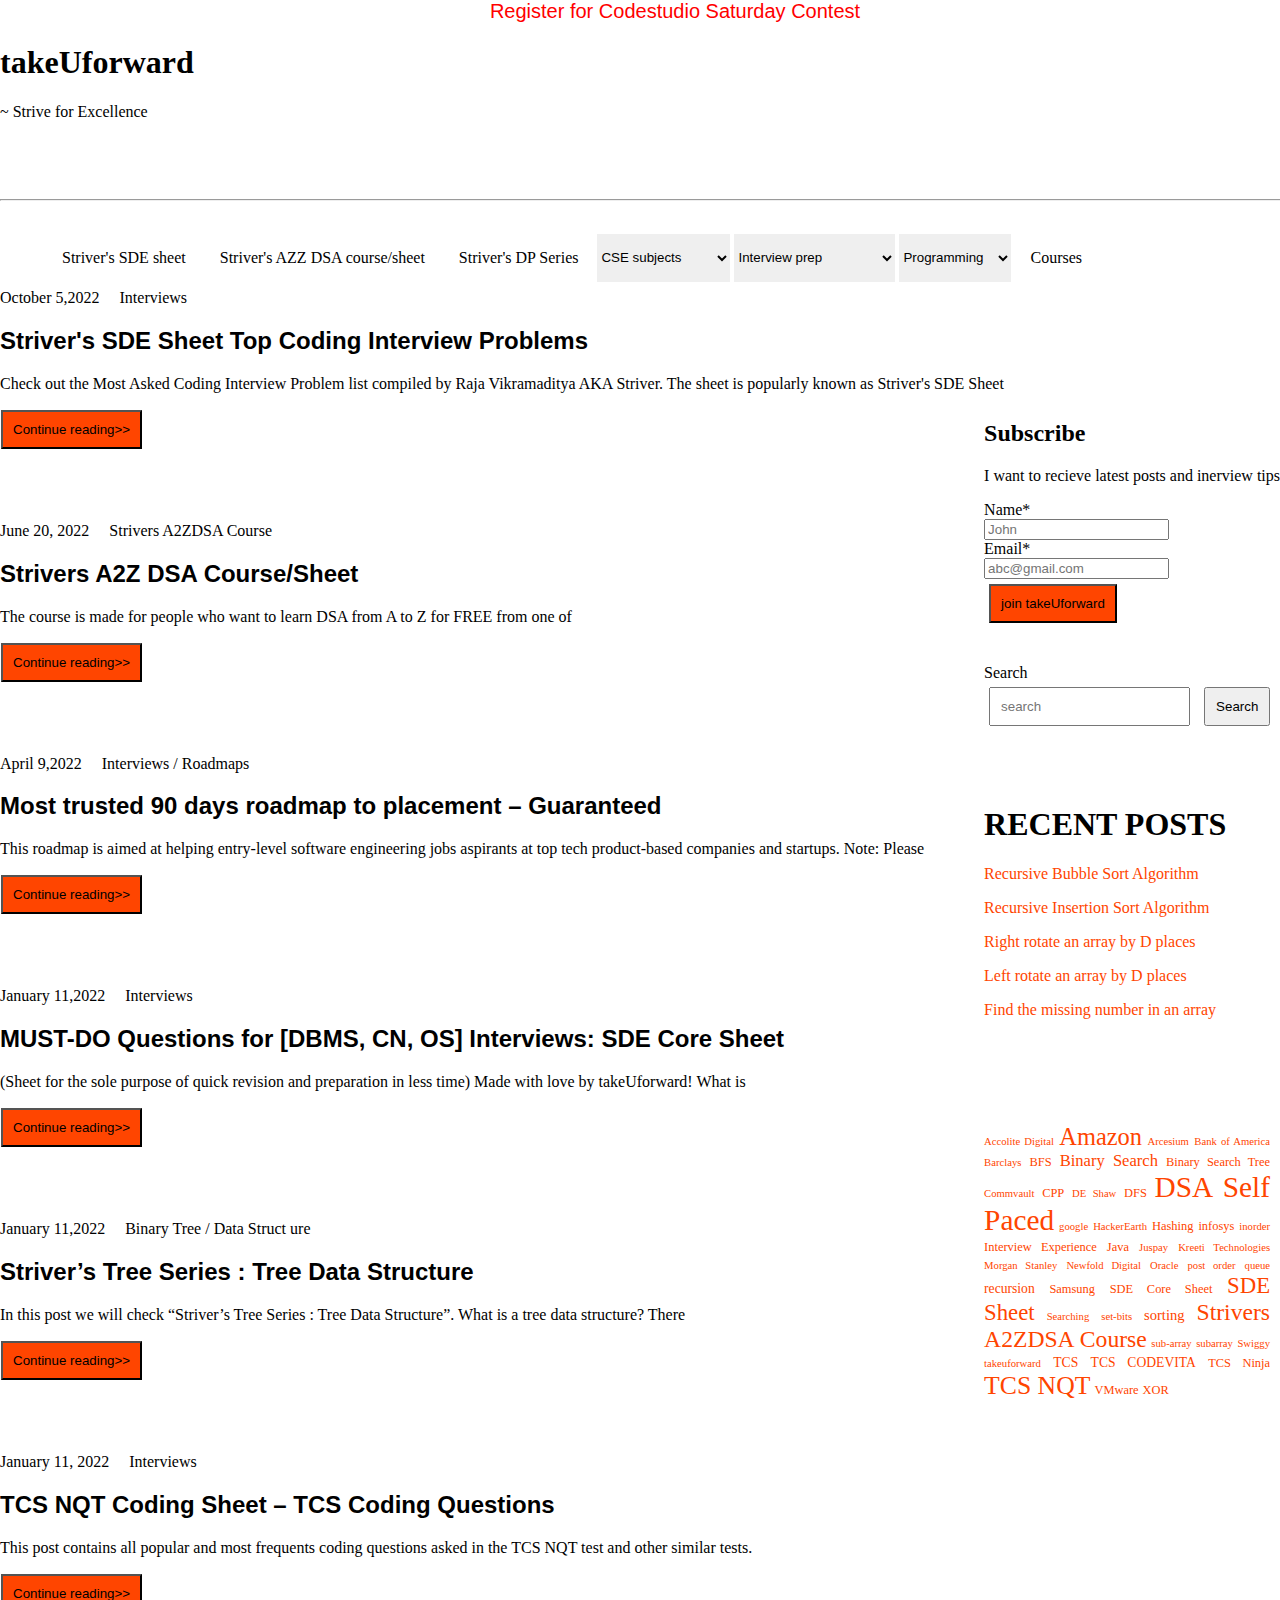
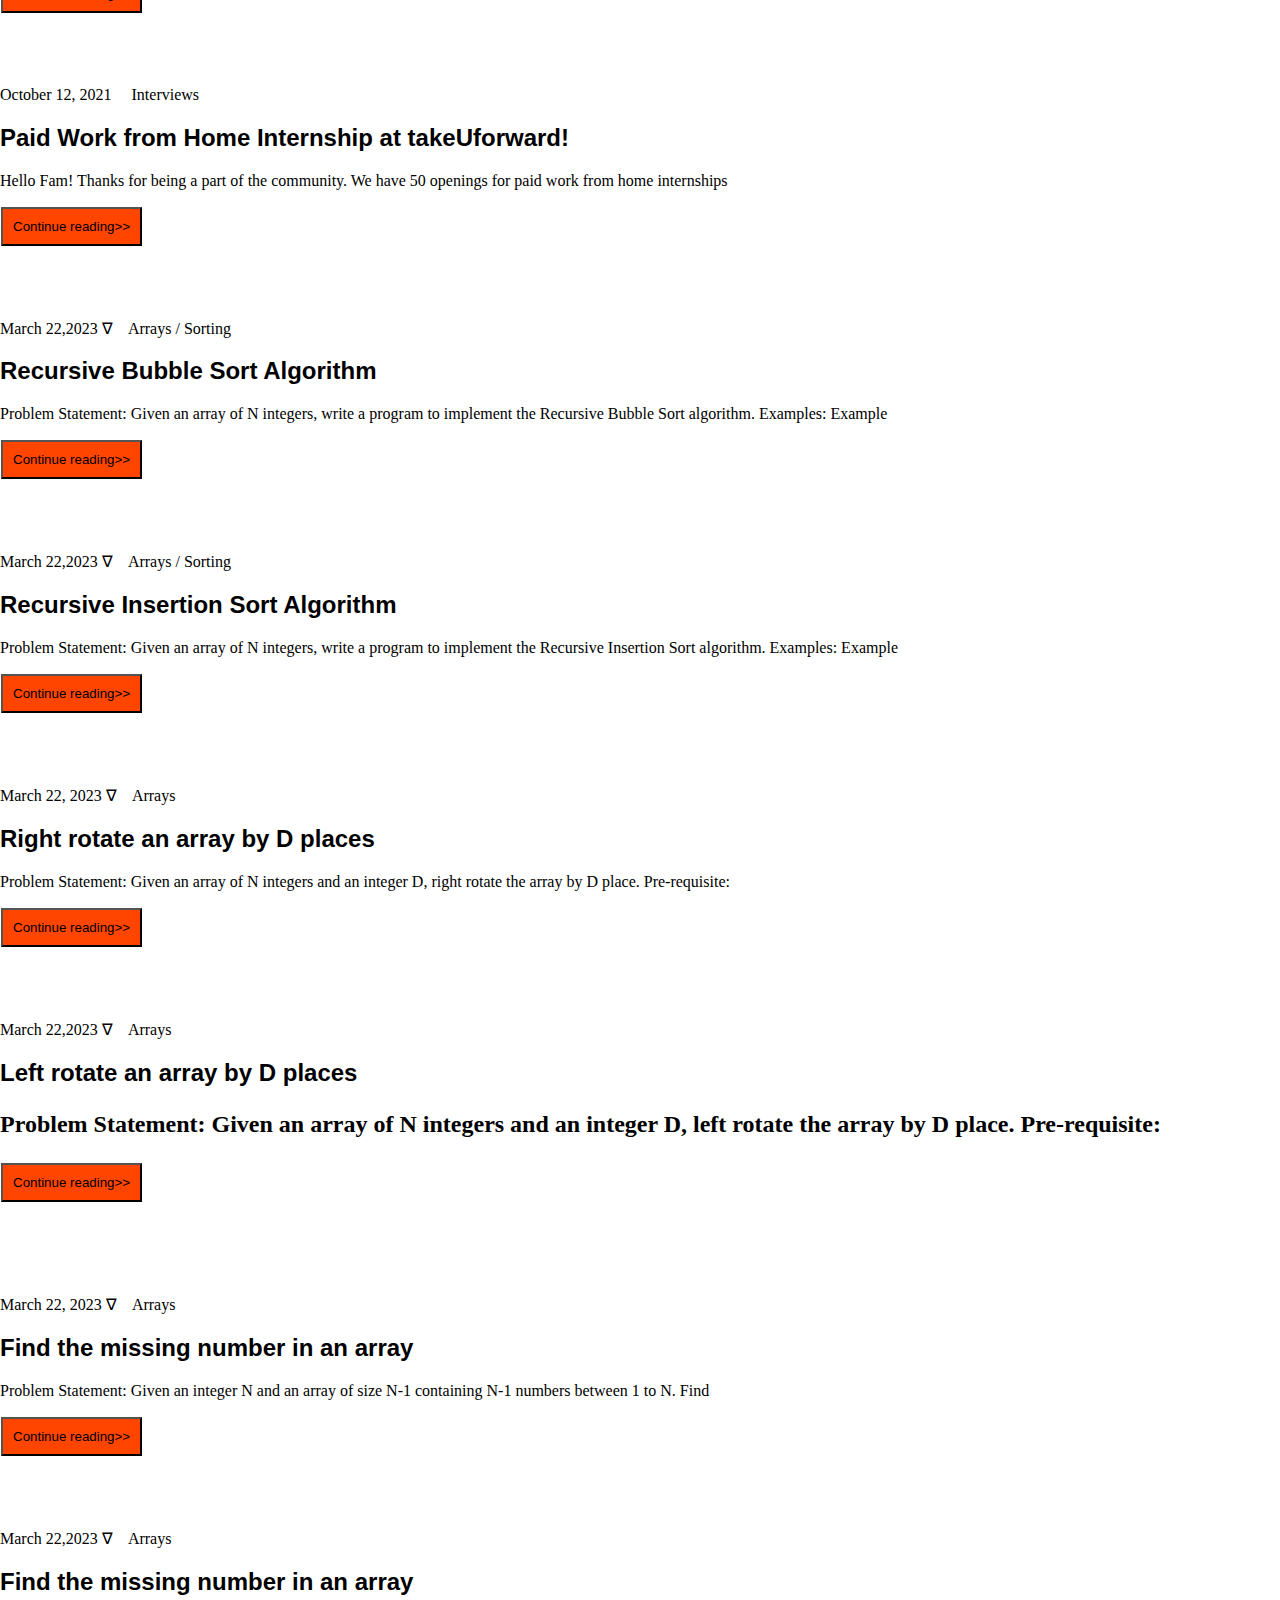
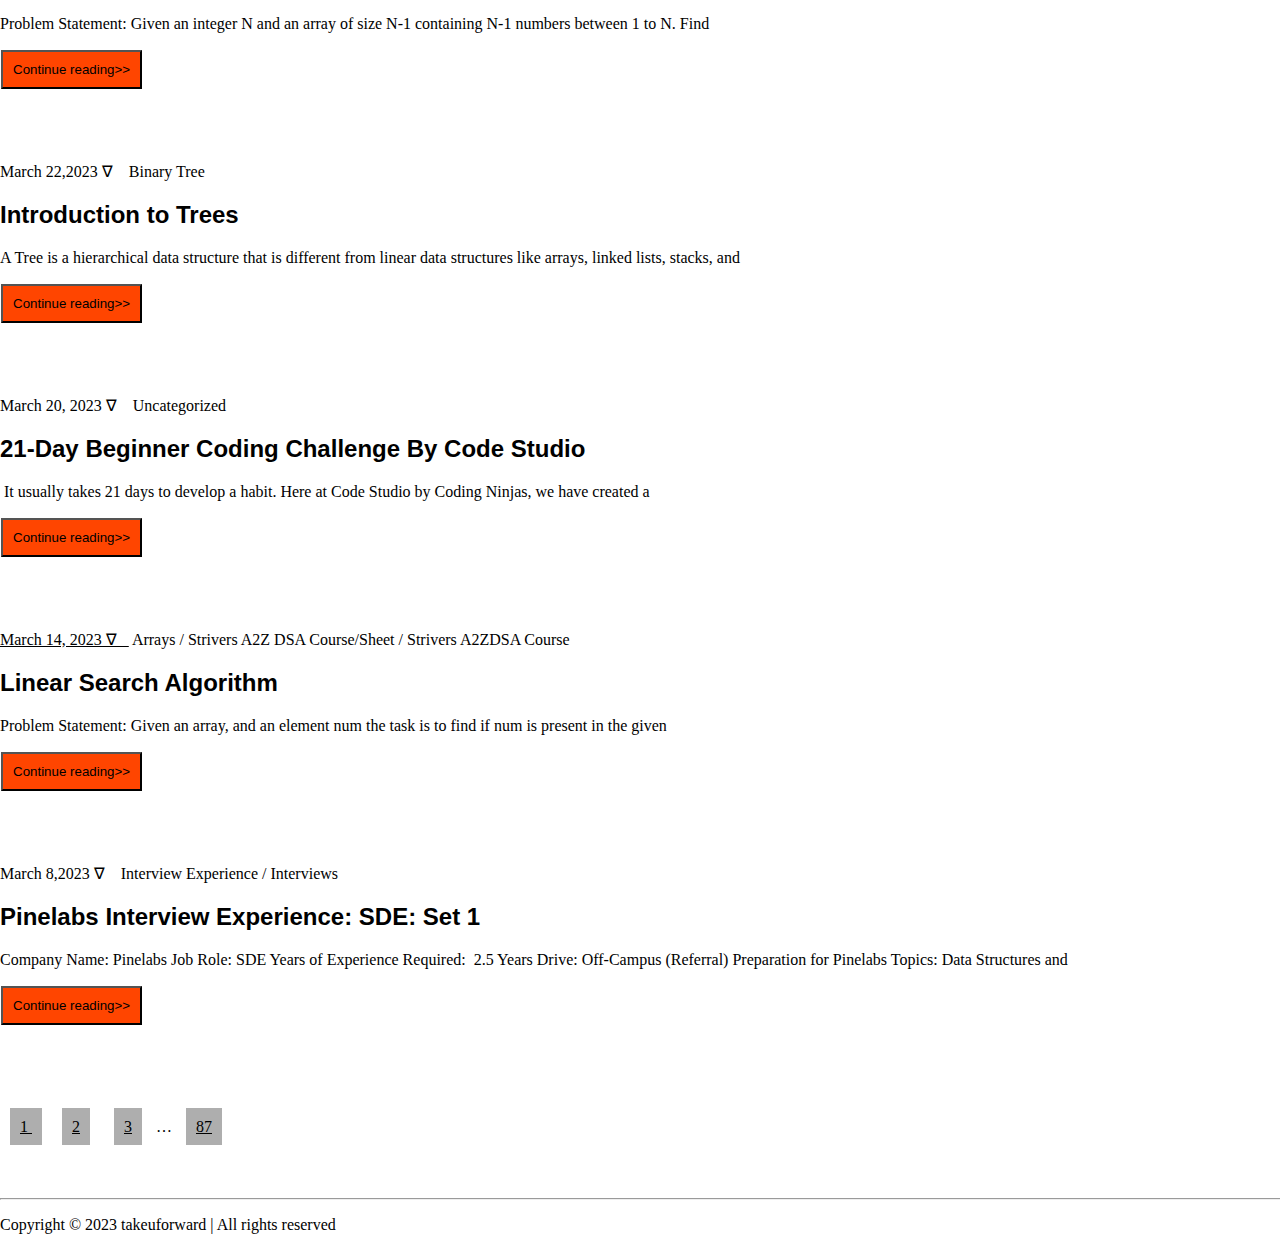
==== commit c72ba859: "Update index.html" ====
--- a/index.html
+++ b/index.html
@@ -199,6 +199,20 @@
         color: orangered;
         text-decoration: none;
     }
+    
+     body {
+        width: 1350px;
+        margin: 0 auto;
+        background-repeat: repeat-x;
+        background-size: 1366;
+    }
+   
+    
+    div {
+        text-align: justify;
+        margin: 0 auto;
+    }
+
 </style>
 
 <body>
@@ -638,7 +652,7 @@
        
         <p>I want to recieve latest posts and inerview tips</p>
         <div class="form">
-            <!-- <form action="studentdb.php" method="post" class="subscription" id="subscriptionform" data-source="ig-es"> -->
+           
 <div id="myDIV1">
     
 <form>
@@ -658,7 +672,7 @@
             <label for="search">Search</label>
             <div>
                 <input type="type" name="search" placeholder="search" id="search">
-                <input type="submit" value="Search" id="search1">
+                <input type="submit" value="Search" id="search">
             
             </div>
             </div>
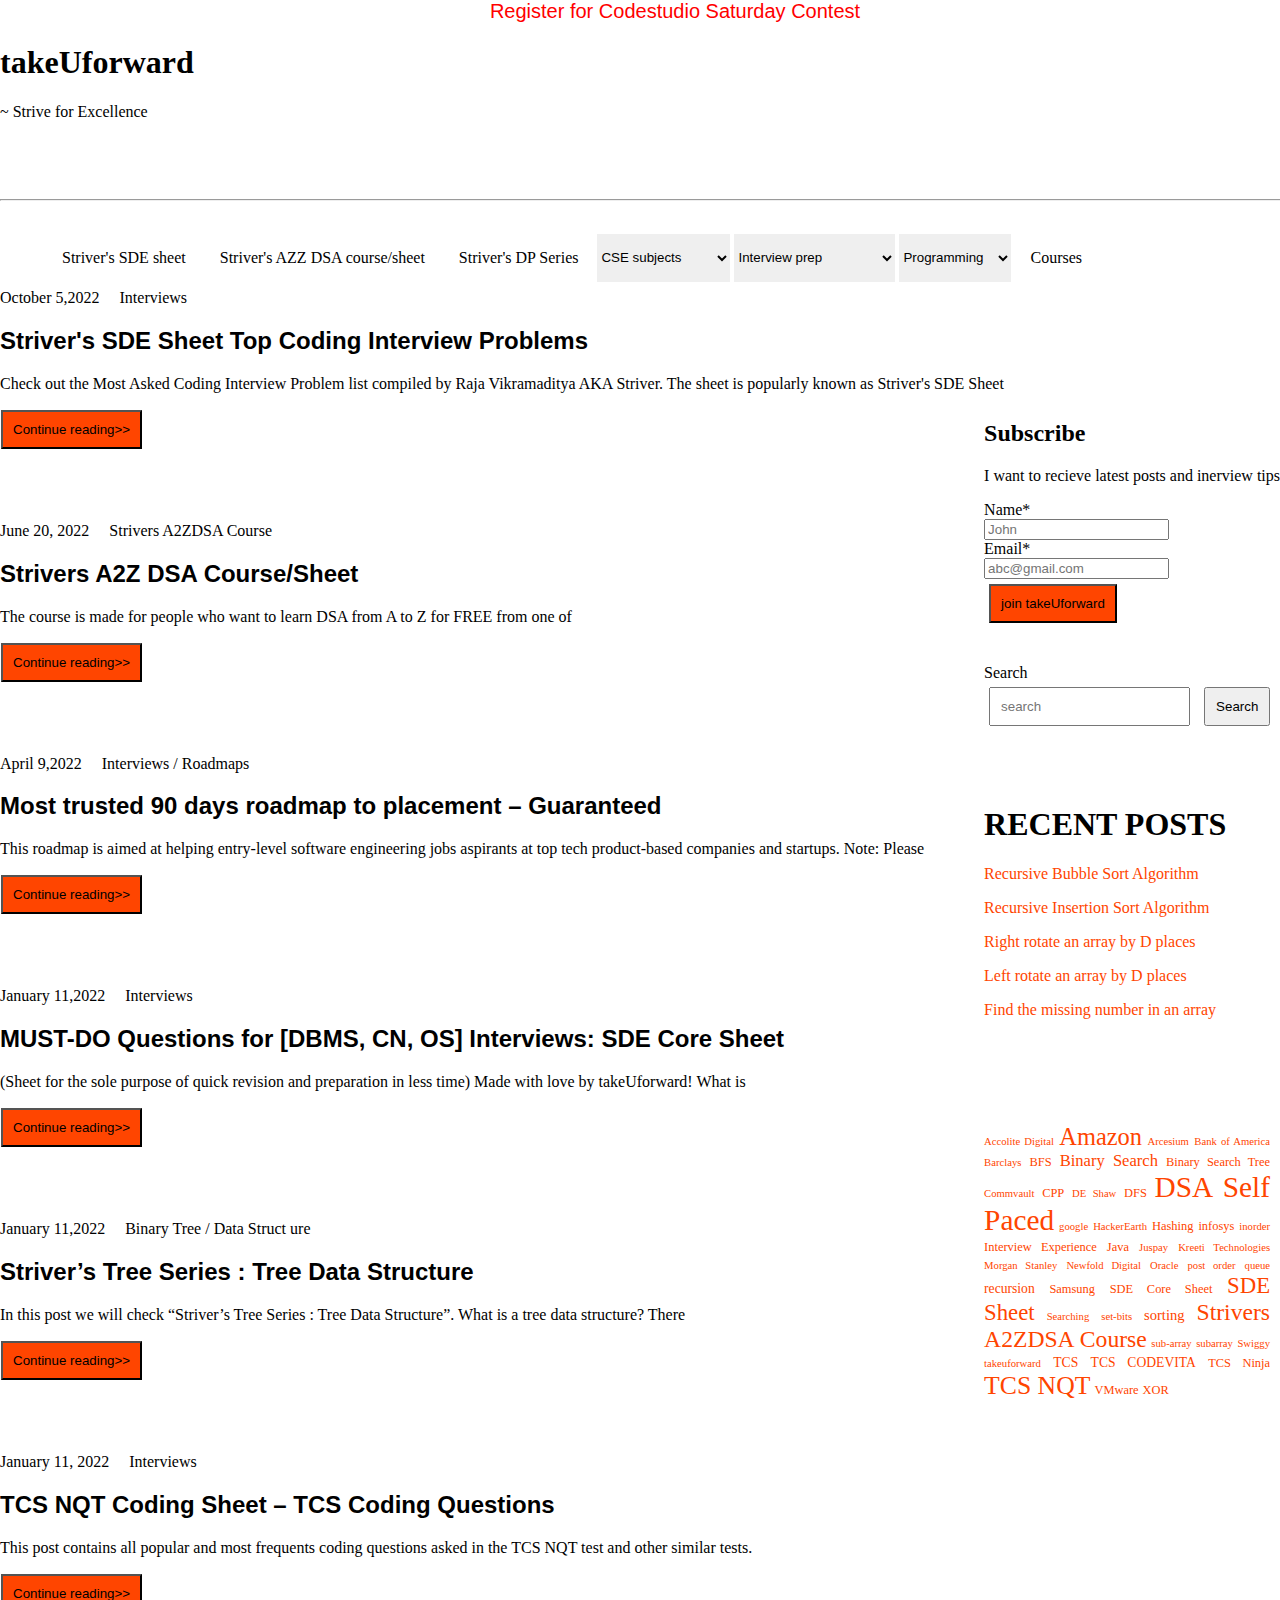
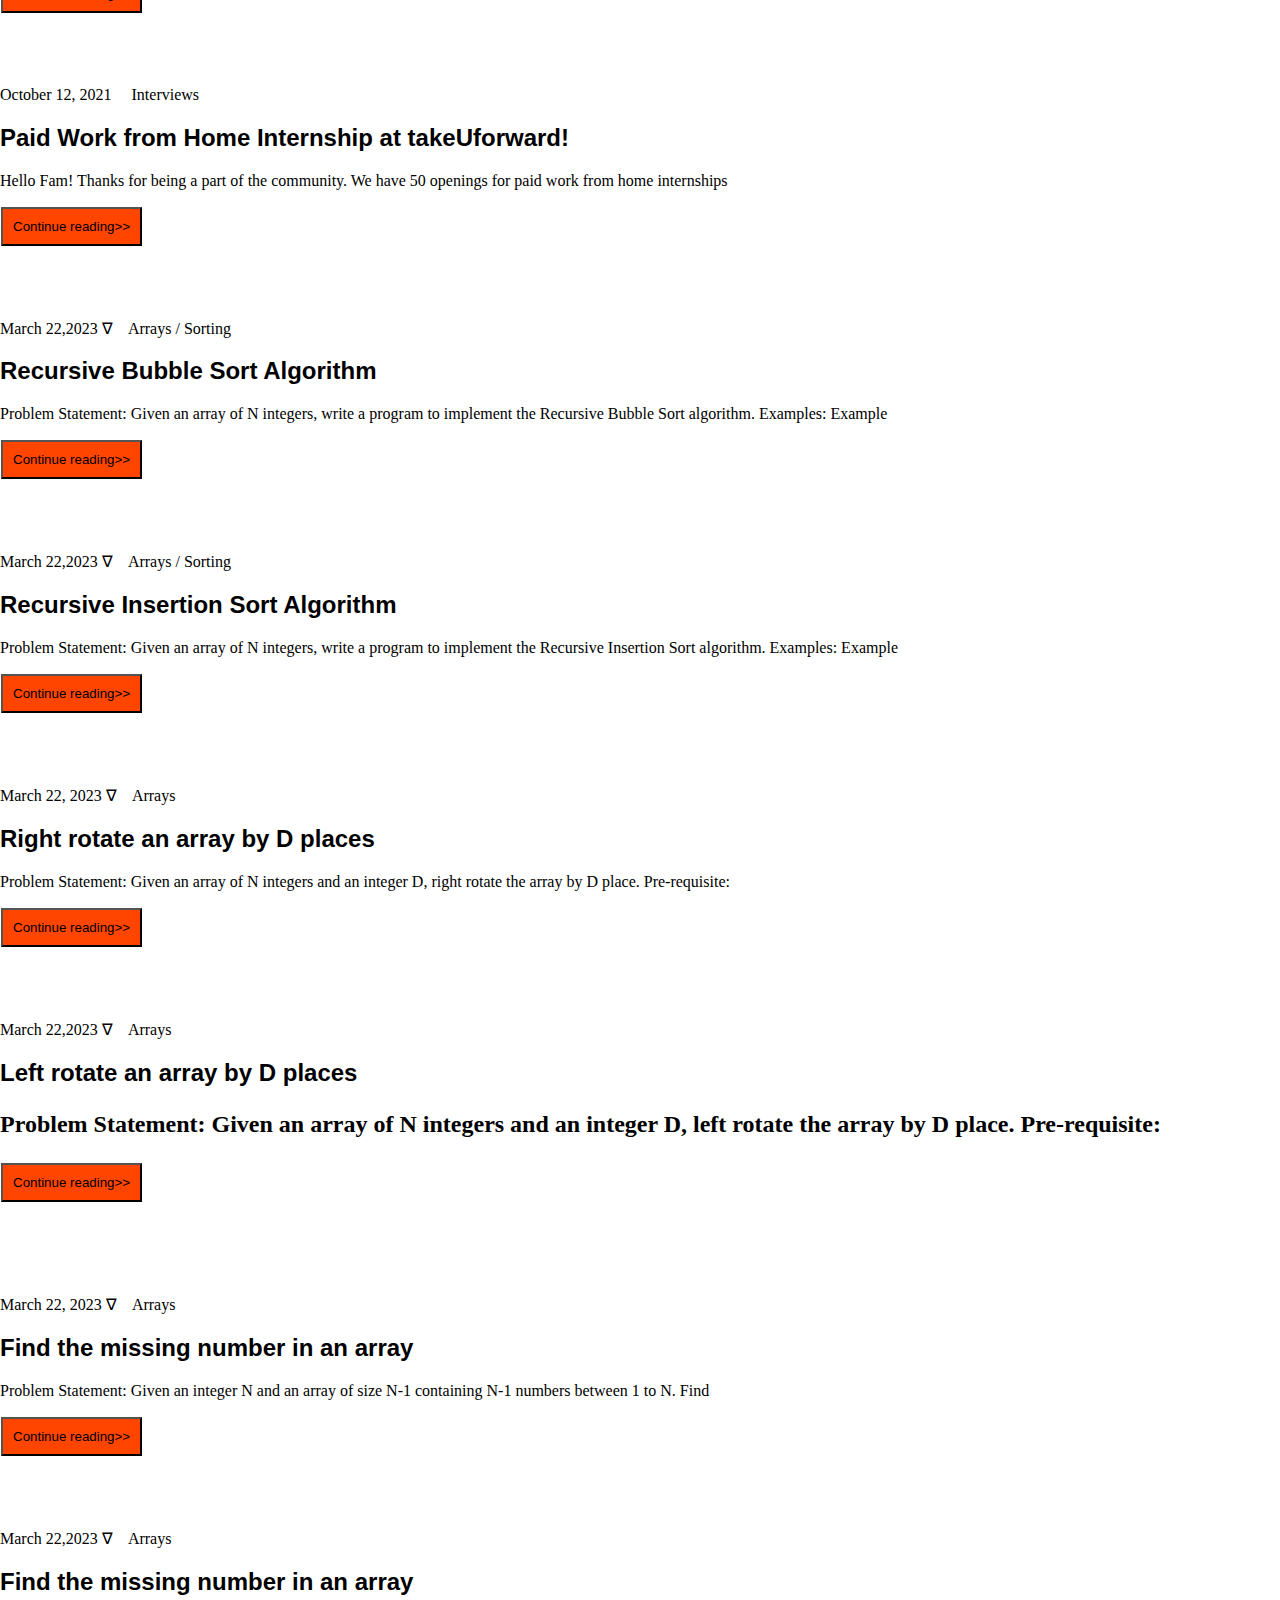
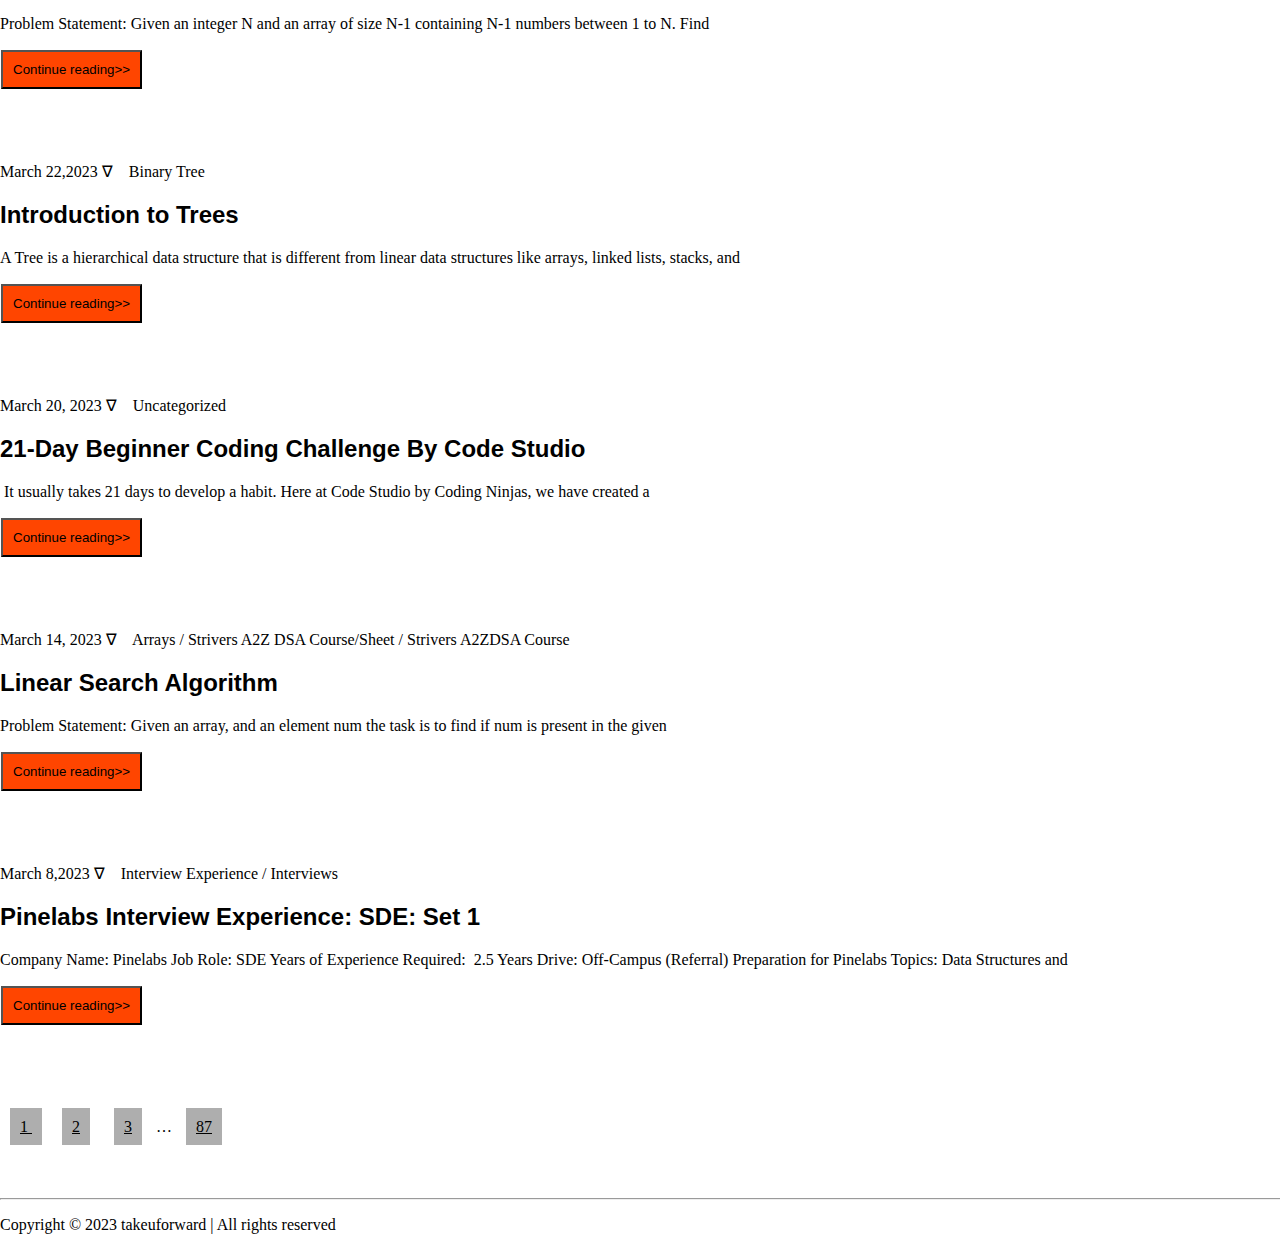
==== commit 7d82b89f: "Merge 539e289c2f8df747667377d479b9b320bf99df5f into 45029a54ef6b24de5f74d5429e6199685f359bf6" ====
--- a/index.html
+++ b/index.html
@@ -7,6 +7,8 @@
     <meta name="viewport" content="width=device-width, initial-scale=1.0">
     <title>Documents</title>
     <link rel="program" href="style.css">
+    <script src="myscript.js"></script>
+
 
 
 </head>
@@ -600,7 +602,7 @@
 
 
     <div id="content2" class="site content"></div>
-    <a href="https://takeuforward.org/arrays/linear-search-algorithm/" style=text-decoration:none="9:05 am"
+    <a href="https://takeuforward.org/arrays/linear-search-algorithm/" style=text-decoration:none title="9:05 am"
         rel="bookmark">
         <time class="entry-date published updated" datetime="2023-03-14T09:05:29+00:00">March 14,
             2023&nbsp;&nabla;&nbsp;&nbsp;&nbsp;</time></a>
--- a/style.css
+++ b/style.css
@@ -0,0 +1,192 @@
+
+    .front-main {
+
+        text-align: center;
+
+
+    }
+
+    h1,
+    a {
+        color: black;
+    }
+
+    ul {
+        display: flex;
+        flex-direction: row;
+        border: 5px;
+        list-style: none;
+        margin: 5px;
+
+
+    }
+
+    li {
+        margin: 10px;
+        padding: 7px;
+
+    }
+
+    #dropdown,
+    #dropdown1,
+    #dropdown2 {
+        margin: 2px;
+        border: 4px;
+    }
+
+    header {
+        position: absolute;
+        right: 0px;
+        top: 400px;
+    }
+
+    .form {
+        border: 10px;
+
+    }
+
+    #name {
+        margin: 5px;
+    }
+
+    #email {
+        margin: 5px;
+    }
+
+    #join {
+        margin: 5px;
+        padding: 10px;
+        background-color: orangered;
+        cursor: pointer;
+    }
+
+    #search,
+    #search1 {
+        margin: 5px;
+        padding: 10px;
+
+
+
+    }
+
+    #search1 {
+        margin: 5px;
+        padding: 10px;
+        cursor: pointer;
+    }
+
+    section {
+        color: orangered;
+    }
+
+    article {
+        color: orangered;
+    }
+
+    .nav-links a {
+        border: 0px solid grey;
+        margin: 10px;
+        padding: 10px;
+        background-color: rgba(128, 128, 128, 0.637);
+    }
+
+    .btn {
+        background-color: orangered;
+        margin: 1px;
+        padding: 10px;
+        cursor: pointer;
+    }
+
+    .entry-title a {
+        font-family: amaranth, Arial, Helvetica, sans-serif;
+
+
+
+    }
+
+    .front-main a {
+        font-family: titillium web, arial, helvetica, sans-serif;
+        color: red;
+        font-size: 20px;
+
+    }
+    .content a{
+        text-decoration: none;
+    }
+
+    .content2 a{
+        text-decoration: none;
+    }
+    .front-site a{
+        text-decoration: none;
+    }
+    .front-main a{
+        text-decoration: none;
+    }
+    .entry-title a{
+        text-decoration: none;
+    }
+    .navbar{
+        cursor: pointer;
+
+    }
+    #dropdown,#dropdown1,#dropdown2{
+        cursor: pointer;
+    }
+    .recent post{
+        cursor: pointer;
+        text-decoration: none;
+    }
+    .logos{
+        position: absolute;
+        right: 10px;
+        top:100px;
+        font-size: 30px;
+    }
+   .fa-square-twitter {
+        color: rgb(53, 194, 241);
+    }
+
+    .fa-youtube {
+        color: red;
+    }
+
+    .fa-linkedin {
+        color: rgb(62, 193, 233);
+    }
+
+    .fa-instagram {
+        color: rgb(236, 78, 38);
+    }
+
+    .fa-telegram {
+        color: rgb(9, 43, 117);
+    }
+
+    .fa-facebook {
+
+        color: rgb(62, 62, 230)
+    }
+
+    .side-scripts {
+        position: absolute;
+        right: 10px;
+        color: orangered;
+    }
+
+    .information {
+        color: orangered;
+        text-decoration: none;
+    }
+     body {
+        width: 1350px;
+        margin: 0 auto;
+        background-repeat: repeat-x;
+        background-size: 1366;
+    }
+   
+    
+    div {
+        text-align: justify;
+        margin: 0 auto;
+    }
